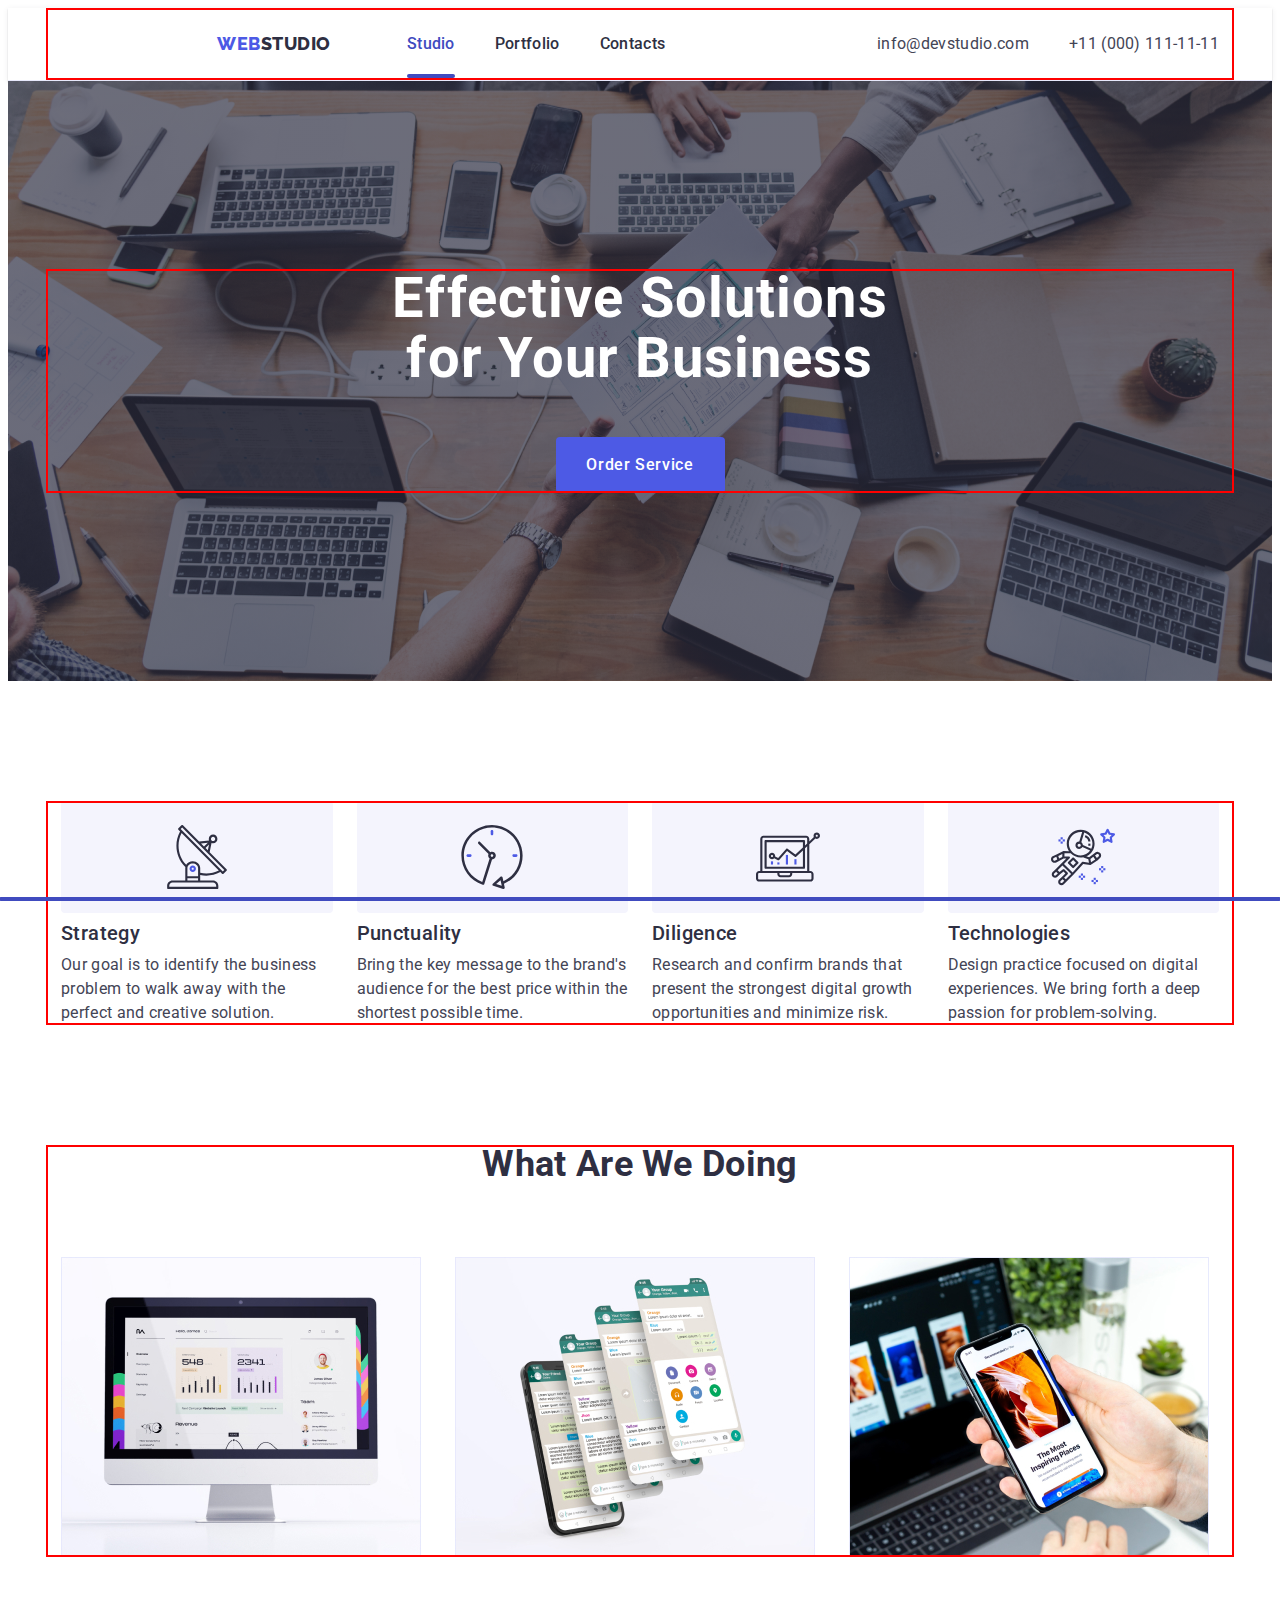
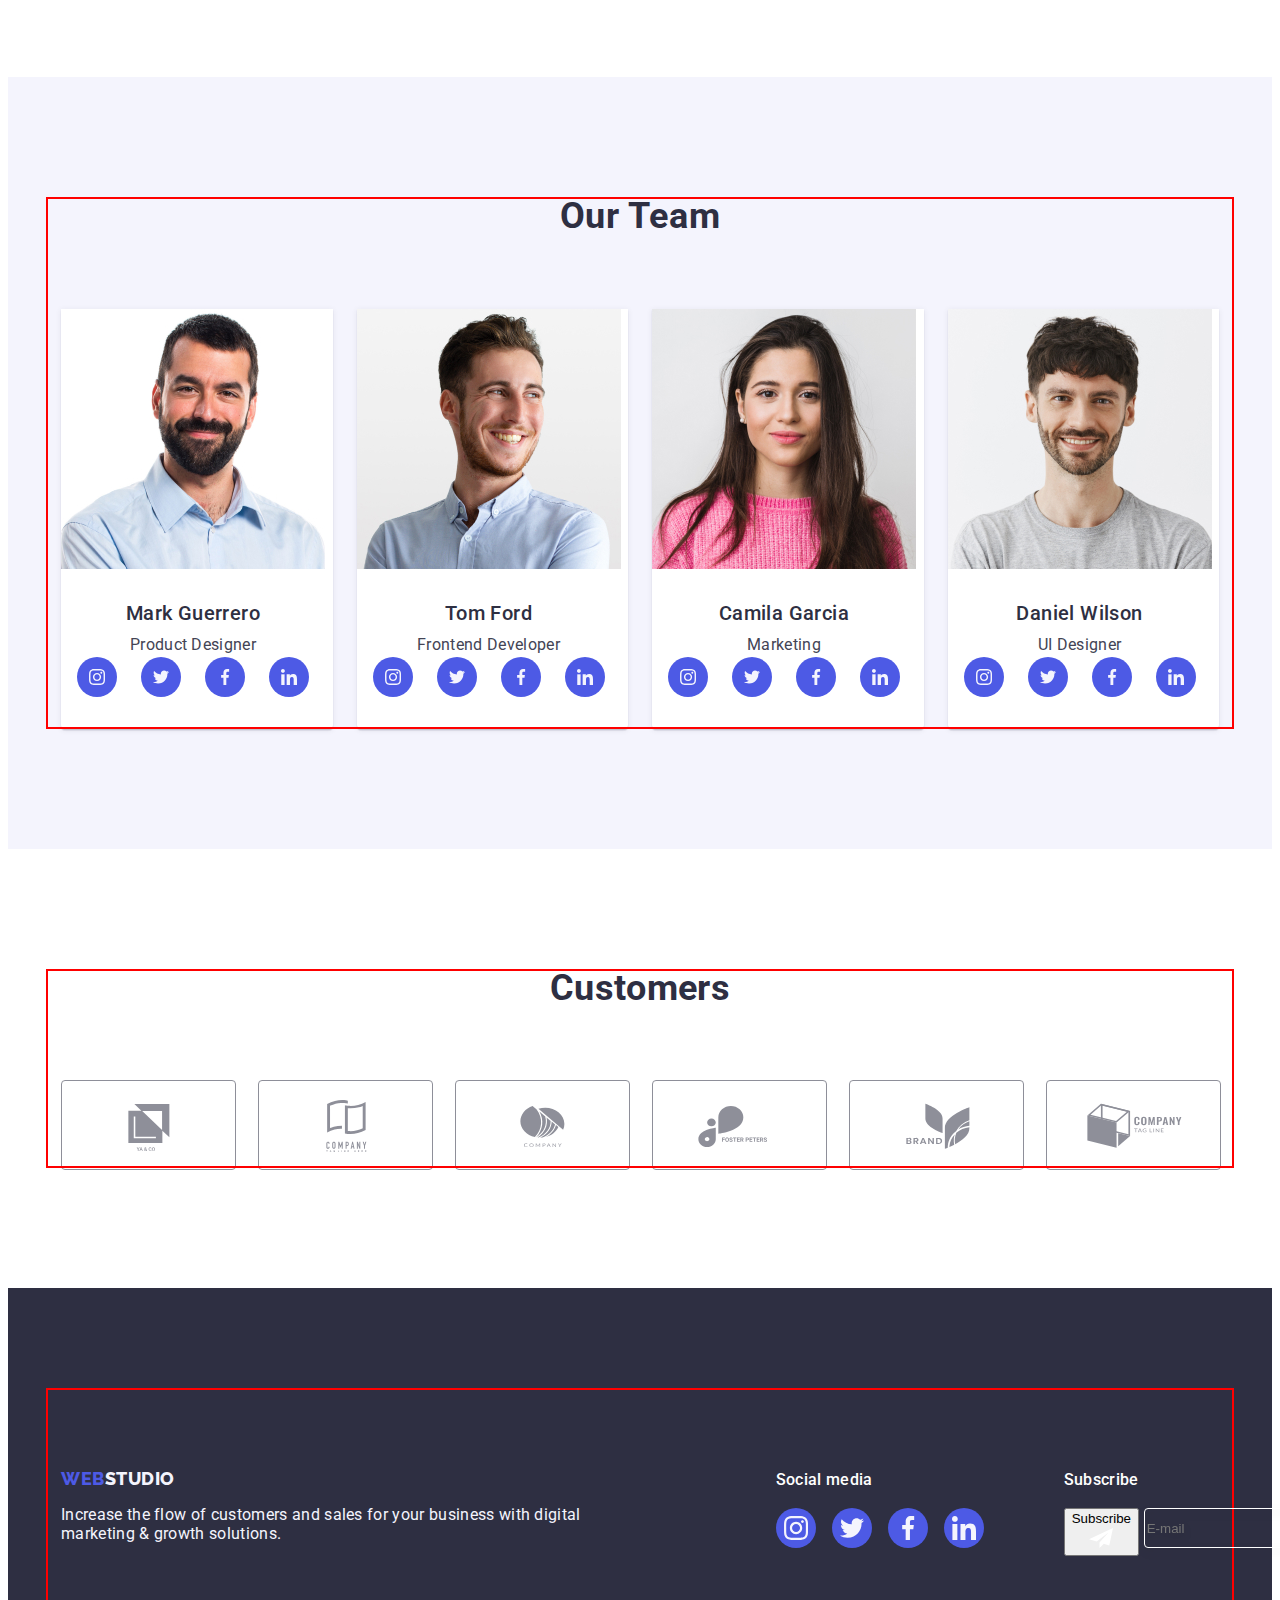
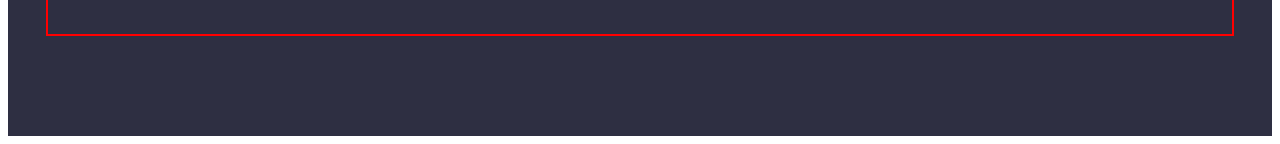
==== index.html @ 1674af6a "footer" ====
<!DOCTYPE html>
<html lang="en">
  <head>
    <meta charset="UTF-8" />
    <meta http-equiv="X-UA-Compatible" content="IE=edge" />
    <meta name="viewport" content="width=device-width, initial-scale=1.0" />
    <title>Web Studio</title>
    <!-- Fonts styles -->
    <link rel="preconnect" href="https://fonts.googleapis.com" />
    <link rel="preconnect" href="https://fonts.gstatic.com" crossorigin />
    <link
      href="https://fonts.googleapis.com/css2?family=Raleway:wght@700&family=Roboto:wght@100;400;500&display=swap"
      rel="stylesheet"
    />
    <!-- Normalize -->
    <link
      rel="stylesheet"
      href="https://cdnjs.cloudflare.com/ajax/libs/modern-normalize/1.1.0/modern-normalize.min.css"
      integrity="sha512-wpPYUAdjBVSE4KJnH1VR1HeZfpl1ub8YT/NKx4PuQ5NmX2tKuGu6U/JRp5y+Y8XG2tV+wKQpNHVUX03MfMFn9Q=="
      crossorigin="anonymous"
      referrerpolicy="no-referrer"
    />
    <!-- Custom styles -->
    <link rel="stylesheet" href="./css/styles.css" />
  </head>
  <body>
    <!-- header-section -->
    <header class="header-top">
      <div class="header-container container">
        <nav class="header-nav">
          <a class="logo-link link" href="./index.html"
            >Web<span class="web-logo">Studio</span></a
          >
          <ul class="header-nav-list list">
            <li class="header-nav-item">
              <a class="header-link link active" href="./index.html">Studio</a>
            </li>
            <li class="header-nav-item">
              <a class="header-link link" href="./portfolio.html">Portfolio</a>
            </li>
            <li class="header-nav-item">
              <a class="header-link link" href="">Contacts</a>
            </li>
          </ul>
        </nav>
        <address class="header-address">
          <ul class="header-address-list list">
            <li class="header-link">
              <a
                class="header-link link address"
                href="mailto:info@devstudio.com"
                >info@devstudio.com</a
              >
            </li>
            <li class="header-link">
              <a class="header-link link address" href="tel:+110001111111"
                >+11 (000) 111-11-11</a
              >
            </li>
          </ul>
        </address>
      </div>
    </header>
    <main>
      <!-- hero -->
      <section class="hero-section">
        <div class="hero-container">
          <h1 class="hero-title">Effective Solutions for Your Business</h1>
          <button class="hero-btn" type="button" data-modal-open>
            Order Service
          </button>
        </div>
      </section>
      <!-- about-section -->
      <section class="about-section">
        <div class="container">
          <h2 class="about-title" hidden>Our advantages</h2>
          <ul class="about-list list">
            <li class="about-list-item">
              <div class="abaut-wrapper">
                <svg class="abot-icons" width="64" height="64">
                  <use href="./images/icons.svg#antenna"></use>
                </svg>
              </div>
              <h3 class="about-heading">Strategy</h3>
              <p class="about-desc">
                Our goal is to identify the business problem to walk away with
                the perfect and creative solution.
              </p>
            </li>
            <li class="about-list-item">
              <div class="abaut-wrapper">
                <svg class="abot-icons" width="64" height="64">
                  <use href="./images/icons.svg#clock"></use>
                </svg>
              </div>
              <h3 class="about-heading">Punctuality</h3>
              <p class="about-desc">
                Bring the key message to the brand's audience for the best price
                within the shortest possible time.
              </p>
            </li>
            <li class="about-list-item">
              <div class="abaut-wrapper">
                <svg class="abot-icons" width="64" height="64">
                  <use href="./images/icons.svg#diagram"></use>
                </svg>
              </div>
              <h3 class="about-heading">Diligence</h3>
              <p class="about-desc">
                Research and confirm brands that present the strongest digital
                growth opportunities and minimize risk.
              </p>
            </li>
            <li class="about-list-item">
              <div class="abaut-wrapper">
                <svg class="abot-icons" width="64" height="64">
                  <use href="./images/icons.svg#astronaut"></use>
                </svg>
              </div>
              <h3 class="about-heading">Technologies</h3>
              <p class="about-desc">
                Design practice focused on digital experiences. We bring forth a
                deep passion for problem-solving.
              </p>
            </li>
          </ul>
        </div>
      </section>
      <!-- portfolio -->
      <section class="portfolio-section">
        <div class="container">
          <h2 class="portfolio-title">What are we doing</h2>
          <ul class="portfolio-list list">
            <li class="portfolio-list-item">
              <img
                class="portfolio-img"
                src="./images/work/img-1.jpg"
                alt="desktop"
                width="360"
                height="300"
              />
            </li>
            <li class="portfolio-list-item">
              <img
                class="portfolio-img"
                src="./images/work/img-2.jpg"
                alt="application"
                width="360"
                height="300"
              />
            </li>
            <li class="portfolio-list-item">
              <img
                class="portfolio-img"
                src="./images/work/img-3.jpg"
                alt="smartphone"
                width="360"
                height="300"
              />
            </li>
          </ul>
        </div>
      </section>
      <!-- team-section -->
      <section class="team">
        <div class="container">
          <h2 class="team-title">Our Team</h2>
          <ul class="team-list list">
            <li class="team-list-item">
              <img
                class="team-img"
                src="./images/team/Mark.jpg"
                alt="Product-Designer"
                width="264"
                height="260"
              />
              <div class="team-content">
                <h3 class="team-name">Mark Guerrero</h3>
                <p class="team-desc">Product Designer</p>
                <ul class="socials">
                  <li class="socials-item list">
                    <a
                      class="socials-link link"
                      href="https://www.instagram.com/"
                    >
                      <svg class="socials-icons" width="16" height="16">
                        <use href="./images/icons.svg#instagram"></use>
                      </svg>
                    </a>
                  </li>
                  <li class="socials-item list">
                    <a
                      class="socials-link link"
                      href="https://www.instagram.com/"
                    >
                      <svg class="socials-icons" width="16" height="16">
                        <use href="./images/icons.svg#twitter"></use>
                      </svg>
                    </a>
                  </li>
                  <li class="socials-item list">
                    <a class="socials-link link" href="">
                      <svg class="socials-icons" width="16" height="16">
                        <use href="./images/icons.svg#facebook"></use>
                      </svg>
                    </a>
                  </li>
                  <li class="socials-item list">
                    <a class="socials-link link" href="">
                      <svg class="socials-icons" width="16" height="16">
                        <use href="./images/icons.svg#linkedin"></use>
                      </svg>
                    </a>
                  </li>
                </ul>
              </div>
            </li>
            <li class="team-list-item">
              <img
                class="team-img"
                src="./images/team/Tom.jpg"
                alt="Frontend Developer"
                width="264"
                height="260"
              />
              <div class="team-content">
                <h3 class="team-name">Tom Ford</h3>
                <p class="team-desc">Frontend Developer</p>
                <ul class="socials">
                  <li class="socials-item list">
                    <a class="socials-link link" href="">
                      <svg class="socials-icons" width="16" height="16">
                        <use href="./images/icons.svg#instagram"></use>
                      </svg>
                    </a>
                  </li>
                  <li class="socials-item list">
                    <a class="socials-link link" href="">
                      <svg class="socials-icons" width="16" height="16">
                        <use href="./images/icons.svg#twitter"></use>
                      </svg>
                    </a>
                  </li>
                  <li class="socials-item list">
                    <a class="socials-link link" href="">
                      <svg class="socials-icons" width="16" height="16">
                        <use href="./images/icons.svg#facebook"></use>
                      </svg>
                    </a>
                  </li>
                  <li class="socials-item list">
                    <a class="socials-link link" href="">
                      <svg class="socials-icons" width="16" height="16">
                        <use href="./images/icons.svg#linkedin"></use>
                      </svg>
                    </a>
                  </li>
                </ul>
              </div>
            </li>
            <li class="team-list-item">
              <img
                class="team-img"
                src="./images/team/Camila.jpg"
                alt="Marketing"
                width="264"
                height="260"
              />
              <div class="team-content">
                <h3 class="team-name">Camila Garcia</h3>
                <p class="team-desc">Marketing</p>
                <ul class="socials">
                  <li class="socials-item list">
                    <a class="socials-link link" href="">
                      <svg class="socials-icons" width="16" height="16">
                        <use href="./images/icons.svg#instagram"></use>
                      </svg>
                    </a>
                  </li>
                  <li class="socials-item list">
                    <a class="socials-link link" href="">
                      <svg class="socials-icons" width="16" height="16">
                        <use href="./images/icons.svg#twitter"></use>
                      </svg>
                    </a>
                  </li>
                  <li class="socials-item list">
                    <a class="socials-link link" href="">
                      <svg class="socials-icons" width="16" height="16">
                        <use href="./images/icons.svg#facebook"></use>
                      </svg>
                    </a>
                  </li>
                  <li class="socials-item list">
                    <a class="socials-link link" href="">
                      <svg class="socials-icons" width="16" height="16">
                        <use href="./images/icons.svg#linkedin"></use>
                      </svg>
                    </a>
                  </li>
                </ul>
              </div>
            </li>
            <li class="team-list-item">
              <img
                class="team-img"
                src="./images/team/Daniel.jpg"
                alt="UI Designer"
                width="264"
                height="260"
              />
              <div class="team-content">
                <h3 class="team-name">Daniel Wilson</h3>
                <p class="team-desc">UI Designer</p>
                <ul class="socials">
                  <li class="socials-item list">
                    <a class="socials-link link" href="">
                      <svg class="socials-icons" width="16" height="16">
                        <use href="./images/icons.svg#instagram"></use>
                      </svg>
                    </a>
                  </li>
                  <li class="socials-item list">
                    <a class="socials-link link" href="">
                      <svg class="socials-icons" width="16" height="16">
                        <use href="./images/icons.svg#twitter"></use>
                      </svg>
                    </a>
                  </li>
                  <li class="socials-item list">
                    <a class="socials-link link" href="">
                      <svg class="socials-icons" width="16" height="16">
                        <use href="./images/icons.svg#facebook"></use>
                      </svg>
                    </a>
                  </li>
                  <li class="socials-item list">
                    <a class="socials-link link" href="">
                      <svg class="socials-icons" width="16" height="16">
                        <use href="./images/icons.svg#linkedin"></use>
                      </svg>
                    </a>
                  </li>
                </ul>
              </div>
            </li>
          </ul>
        </div>
      </section>
      <section class="customers-section">
        <div class="container">
          <h2 class="customers-title">Customers</h2>
          <ul class="costumers-list list">
            <li class="costumers-list-item">
              <a class="costumers-link link" href="">
                <svg class="costumers-icons" width="104" height="56">
                  <use href="./images/icons.svg#Logo"></use>
                </svg>
              </a>
            </li>
            <li class="costumers-list-item">
              <a class="costumers-link link" href="">
                <svg class="costumers-icons" width="104" height="56">
                  <use href="./images/icons.svg#Logo-1"></use>
                </svg>
              </a>
            </li>

            <li class="costumers-list-item">
              <a class="costumers-link link" href="">
                <svg class="costumers-icons" width="104" height="56">
                  <use href="./images/icons.svg#Logo-2"></use>
                </svg>
              </a>
            </li>

            <li class="costumers-list-item">
              <a class="costumers-link link" href="">
                <svg class="costumers-icons" width="104" height="56">
                  <use href="./images/icons.svg#Logo-3"></use>
                </svg>
              </a>
            </li>

            <li class="costumers-list-item">
              <a class="costumers-link link" href="">
                <svg class="costumers-icons" width="104" height="56">
                  <use href="./images/icons.svg#Logo-4"></use>
                </svg>
              </a>
            </li>

            <li class="costumers-list-item">
              <a class="costumers-link link" href="">
                <svg class="costumers-icons" width="104" height="56">
                  <use href="./images/icons.svg#Logo-5"></use>
                </svg>
              </a>
            </li>
          </ul>
        </div>
      </section>
    </main>
    <!-- footer -->
    <footer class="footer">
      <div class="footer-container">
        <div class="footer-content">
          <a class="flogo-link link" href="./index.html"
            >Web<span class="footer-logo">Studio</span></a
          >
          <p class="footer-desc">
            Increase the flow of customers and sales for your business with
            digital marketing & growth solutions.
          </p>
        </div>
        <div class="footer-socials">
          <p class="footer-soc-title">Social media</p>
          <ul class="footer-soc-list list">
            <li class="soc-list-item">
              <a class="footer-soc-link link" href="">
                <svg class="footer-soc-icons" width="24" height="24">
                  <use href="./images/icons.svg#instagram"></use>
                </svg>
              </a>
            </li>
            <li class="soc-list-item">
              <a class="footer-soc-link link" href="">
                <svg class="footer-soc-icons" width="24" height="24">
                  <use href="./images/icons.svg#twitter"></use>
                </svg>
              </a>
            </li>
            <li class="soc-list-item">
              <a class="footer-soc-link link" href="">
                <svg class="footer-soc-icons" width="24" height="24">
                  <use href="./images/icons.svg#facebook"></use>
                </svg>
              </a>
            </li>
            <li class="soc-list-item">
              <a class="footer-soc-link link" href="">
                <svg class="footer-soc-icons" width="24" height="24">
                  <use href="./images/icons.svg#linkedin"></use>
                </svg>
              </a>
            </li>
          </ul>
        </div>
        <div class="subscribe-form">
          <p class="form-title">Subscribe</p>
          <label>
            <input class="form-footer-text" 
            name="form for e-mail"
            placeholder="E-mail"
             type="E-mail">
          </label>
          <button type="submit" class="form-button">
            <p class="button-form-title">Subscribe</p>
            <svg class="icon-form-footer" width="24" height="24">
              <use href="./images/icons.svg#Frame-3"></use>
            </svg>
          </button>
        </div>
      </div>
    </footer>
    <!-- Modal window -->
    <div class="backdrop is-hidden" data-modal>
      <div class="modal">
        <button class="modal-close-btn" data-modal-close type="button">
          <svg class="modal-icon" width="8" height="8">
            <use href="./images/icons.svg#close-icon"></use>
          </svg>
        </button>
        <form class="modal-form form" name="modal_form">
          <strong class="modal-title">Leave your contacts and we will call you back</strong>
          <ul class="form-list list">
            <li class="form list element">
              <label class="lab-name" autofocus>Name
                <input class="lab-inp-name lab-inp" type="name"name="name">
                <svg class="svg-person" width="18" height="18">
                  <use href="./images/icons.svg#name"></use>
                </svg>
              </label>
            </li>
            <li class="form-list element">
              <label class="lab-tel" autofocus>Phone
                <input class="lab-inp-tel lab-inp" type="name"name="name">
                <svg class="svg-phone" width="18" height="24">
                  <use href="./images/icons.svg#phone"></use>
                </svg>
              </label>
            </li>
            <li class="form-list element">
              <label class="lab-email" autofocus>Email
                <input class="lab-inp-email lab-inp" type="name"name="name">
                <svg class="svg-email" width="18" height="24">
                  <use href="./images/icons.svg#email"></use>
                </svg>
              </label>
            </li>
            <textarea
            class="form-comment"
            name="modal_comment"
            id="modal_comment"
            rows="6"
            placeholder="Text input"
          ></textarea>
            </li>
          </ul>
          <!--  -->
          <label>
            <input class="lab-inp-privacy" type="checkbox">
            <span class="span">
              >I accept the terms and conditions of the
              <a class="form-agreement-link" href="">Privacy Policy</a></span
            >
            </span>
            <button class="modal-knock-sub" type="submit">Send</button>
          </label>
        </form>
      </div>
    </div>
    <script src="./js/modal.js"></script>
    <script src="./js/form.js"></script>
  </body>
</html>
---- css/styles.css ----
:root {
  /* Fonts */
  --primary-font: Roboto, sans-serif;
  --second-font: Raleway, sans-serif;
  /* Color */
  --main-tx-cl: #434455;
  --background-cl: #ffffff;
  --web-logo-light: #f4f4fd;
  --link-cl: #2e2f42;
  --address-cl: #434455;
  --activ-cl: #404bbf;
  --hero-cl: #ffffff;
  --logo-cl: #4d5ae5;
  --btn-cl: #e7e9fc;
  --costumers: #8e8f99;
}
/**
  |============================
  | Base styles
  |============================
*/
body {
  font-family: var(--primary-font);
  font-size: 16px;
  list-style: 1.5;
  letter-spacing: 0.02em;
  color: var(--main-tx-cl);
  background-color: var(--background-cl);
}
/* reset start */
h1,
h2,
h3,
h4,
h5,
h6,
p {
  margin: 0;
}

img {
  display: block;
}

.link {
  text-decoration: none;
}

.list {
  list-style: none;
  padding: 0;
  margin: 0;
}

button {
  cursor: pointer;
}

.container {
  width: 1158px;
  padding: 0 15px;
  margin: 0 auto;

  outline: 2px solid red;
  outline-offset: -2px;
}

/**
  |============================
  | Header
  |============================
*/
.logo-link {
  font-family: var(--second-font);
  font-style: normal;
  font-weight: 800;
  font-size: 18px;
  line-height: 1.17;
  display: flex;
  align-items: center;
  letter-spacing: 0.03em;
  text-transform: uppercase;
  color: var(--logo-cl);
  margin-left: 156px;
  margin-right: 76px;
}

.header-top {
  border-bottom: 1px solid #e7e9fc;
  box-shadow: 0px 2px 1px rgba(46, 47, 66, 0.08),
    0px 1px 1px rgba(46, 47, 66, 0.16), 0px 1px 6px rgba(46, 47, 66, 0.08);
}

.header-nav {
  display: flex;
  align-items: center;
}

.header-nav-list {
  display: flex;
  gap: 40px;
}

.web-logo {
  font-family: "Raleway";
  font-style: normal;
  font-weight: 800;
  font-size: 18px;
  line-height: 1.17;
  display: flex;
  align-items: center;
  letter-spacing: 0.03em;
  text-transform: uppercase;
  color: var(--link-cl);
}

.header-link {
  font-family: "Roboto";
  font-style: normal;
  font-weight: 500;
  font-size: 16px;
  line-height: 1.5;
  letter-spacing: 0.02em;
  color: var(--link-cl);
  padding: 24px 0;
  transition: color 250ms cubic-bezier(0.4, 0, 0.2, 1);
}

.header-link:hover,
.header-link:focus {
  color: var(--activ-cl);
}

.header-address {
  font-style: normal;
  line-height: 1.5;
  color: var(--address-cl);
  margin-left: auto;
}

.header-address-list {
  display: flex;
  gap: 40px;
}

.header-address > .header-link {
  color: var(--address-cl);
}

.header-mail:hover,
.header-mail:focus {
  color: var(--activ-cl);
}

.header-container {
  display: flex;
  align-items: center;
}

.socials-item:hover,
.socials-link:focus {
  color: var(--activ-cl);
}

.header-link.active {
  position: relative;
  transition: color 250ms cubic-bezier(0.4, 0, 0.2, 1);
  color: var(--activ-cl);
}

.header-link::after {
  content: "";
  position: absolute;
  left: 0;
  bottom: -1px;
  background-color: #404bbf;
  border-radius: 2px;
  transition: color 250ms cubic-bezier(0.4, 0, 0.2, 1);
  display: block;
  width: 100%;
  height: 4px;
}

/**
  |============================
  | Hero
  |============================
*/

.hero-container {
  width: 1158px;
  padding: 0 15px;
  margin: 0 auto;

  outline: 2px solid red;
  outline-offset: -2px;
}

.hero-section {
  background-image: linear-gradient(
      rgba(46, 47, 66, 0.7),
      rgba(46, 47, 66, 0.7)
    ),
    url(../images/hero/img-1.jpg);
  background-color: var(--link-cl);
  max-width: 1440px;
  background-repeat: no-repeat;
  background-position: center;
  background-size: cover;
  display: flex;
  margin: 0;
  padding: 188px 0;
  align-items: center;

  margin-left: auto;
  margin-right: auto;
}
.hero-title {
  font-size: 56px;
  line-height: 1.07;
  text-align: center;
  letter-spacing: 0.02em;
  color: var(--hero-cl);
  width: 496px;
  margin-bottom: 48px;
  margin-left: auto;
  margin-right: auto;
}

.hero-btn {
  background: #4d5ae5;
  font-family: var(--primary-font);
  font-weight: 500;
  font-size: 16px;
  line-height: 1.5;
  letter-spacing: 0.04em;
  color: var(--hero-cl);
  cursor: pointer;
  display: block;
  min-width: 169px;
  height: 56px;
  border: none;
  border-radius: 4px;
  margin-left: auto;
  margin-right: auto;
  transition: background-color 250ms cubic-bezier(0.4, 0, 0.2, 1);
}

.address {
  color: var(--address-cl);
  font-weight: 400;
}

.hero-btn:hover,
.hero-btn:focus {
  color: var(--hero-cl);
  background-color: var(--activ-cl);
}

/**
  |============================
  | About
  |============================
*/

.about-section {
  padding: 120px 0;
}

.abaut-wrapper {
  display: flex;
  align-items: center;
  justify-content: center;
  height: 112px;
  background-color: #f4f4fd;
  border-radius: 4px;
  margin-bottom: 8px;
}

.about-list {
  display: flex;
  gap: 24px;
}

.about-list-item {
  width: calc((100% - 72px) / 4);
}

.about-heading {
  font-weight: 500;
  font-size: 20px;
  line-height: 1.2;
  letter-spacing: 0.02em;
  color: var(--link-cl);
  margin-bottom: 8px;
}
.about-desc {
  line-height: 1.5;
}

/**
  |============================
  | Portfolio
  |============================
*/

.portfolio-section {
  padding-bottom: 120px;
}

.portfolio-title {
  font-size: 36px;
  line-height: 1.11;
  text-align: center;
  text-transform: capitalize;
  color: var(--link-cl);
  margin-bottom: 72px;
}

.portfolio-list {
  display: flex;
  gap: 24px;
}

.portfolio-list-item {
  width: calc((100% - 48px) / 3);
}

/**
  |============================
  | Team
  |============================
*/

.team {
  background: #f4f4fd;
  padding: 120px 0;
}
.team-title {
  font-size: 36px;
  line-height: 1.11;
  text-align: center;
  letter-spacing: 0.02em;
  text-transform: capitalize;
  color: var(--link-cl);
  margin-bottom: 72px;
}

.team-list-item {
  background-color: #ffffff;
  width: calc((100% - 72px) / 4);
  border-radius: 0px 0px 4px 4px;
  box-shadow: 0px 1px 6px rgba(46, 47, 66, 0.08),
    0px 1px 1px rgba(46, 47, 66, 0.16), 0px 2px 1px rgba(46, 47, 66, 0.08);
}

.team-list {
  display: flex;
  gap: 24px;
}

.team-name {
  font-weight: 500;
  font-size: 20px;
  line-height: 1.2;
  letter-spacing: 0.02em;
  color: var(--link-cl);
  text-align: center;
  margin-bottom: 8px;
}
.team-desc {
  line-height: 1.5;
  text-align: center;
}

.team-content {
  width: 264px;
  padding-top: 32px;
  padding-bottom: 32px;
}

.socials {
  display: flex;
  justify-content: center;
  gap: 24px;
  margin: 0;
  padding: 0;
}

.socials-link {
  width: 100%;
  height: 100%;
  width: 40px;
  height: 40px;
  background-color: var(--logo-cl);
  border-radius: 50%;
  display: flex;
  align-items: center;
  justify-content: center;
  margin-left: auto;
  margin-right: auto;
  transition: background-color 250ms cubic-bezier(0.4, 0, 0.2, 1);
}

.socials-link:hover,
.socials-link:focus {
  background-color: #404bbf;
}

.socials-icons {
  fill: #f4f4fd;
}

/**
  |============================
  | Customers
  |============================
*/

.costumers-list {
  display: flex;
  gap: 24px;
}

.costumers-list-item {
  width: calc((100% - 120px) / 6);
  height: 88px;
}
.costumers-link {
  width: 100%;
  height: 100%;
  border: 1px solid #8e8f99;
  border-radius: 4px;
  display: flex;
  align-items: center;
  justify-content: center;
  color: var(--costumers);
  transition: border-color 250ms cubic-bezier(0.4, 0, 0.2, 1),
    color 250ms cubic-bezier(0.4, 0, 0.2, 1);
}

.costumers-link:hover,
.costumers-link:focus {
  border-color: #404bbf;
  color: var(--activ-cl);
}

.customers-section {
  padding-top: 120px;
  padding-bottom: 120px;
}

.customers-title {
  font-size: 36px;
  line-height: 1.1;
  color: var(--link-cl);
  margin-bottom: 72px;
  text-align: center;
}

.costumers-icons {
  fill: currentColor;
}

/**
  |============================
  | Footer
  |============================
*/
.footer {
  color: var(--web-logo-light);
  background-color: var(--link-cl);
  padding: 100px 0;
}

.footer-container {
  display: flex;
  align-items: baseline;
  width: 1158px;
  padding: 0 15px;
  margin: 0 auto;

  outline: 2px solid red;
  outline-offset: -2px;
}

.footer-content {
  margin-right: 120px;
}

.footer-logo {
  color: var(--web-logo-light);
}

.flogo-link {
  font-family: var(--second-font);
  font-style: normal;
  font-weight: 800;
  font-size: 18px;
  line-height: 1.17;
  display: inline-block;
  letter-spacing: 0.03em;
  text-transform: uppercase;
  color: var(--logo-cl);
  margin-bottom: 16px;
}

.footer-soc-title {
  font-weight: 500;
  font-size: 16px;
  line-height: 1.5;
  letter-spacing: 0.02em;
  color: var(--background-cl);
  margin-bottom: 16px;
}

.footer-soc-list {
  display: flex;
  gap: 16px;
}

.soc-list-item {
  width: 40px;
  height: 40px;
}

.footer-soc-link {
  width: 100%;
  height: 100%;
  background-color: var(--logo-cl);
  border-radius: 50%;
  display: flex;
  align-items: center;
  justify-content: center;
  transition: background-color 250ms cubic-bezier(0.4, 0, 0.2, 1);
}

.footer-soc-icons {
  fill: var(--web-logo-light);
}

.footer-soc-link:hover,
.footer-soc-link:focus {
  background-color: #31d0aa;
}

.subscribe-form {
  display: inline-block;
  margin: 80px;
  gap: 24px;
}
.form-title {
  font-family: 'Roboto';
font-style: normal;
font-weight: 500;
font-size: 16px;
line-height: 1.5;
letter-spacing: 0.02em;
color: var(--background-cl);
margin-bottom: 16px;
}
 .form-footer-text{
  box-sizing: border-box;
  position: absolute;
 border-radius: 4px ;
 border:1px solid #ffffff;
 filter: drop-shadow(0px 4px 4px rgba(0, 0, 0, 0.15 ));
 max-width: 264px;
 height: 40px;
 display: inline-flex;
 align-items: center;
 background-color: transparent;
 margin-left: 80px;
 color: var(--hero-cl);
}

.footer-text:focus {
  outline: 1px solid var(--logo-cl);
  transition-duration: 250ms;
  transition: cubic-bezier(0.4, 0, 0.2, 1);
}

.form-button {
}
.button-form-title {
}
.icon-form-footer {
}

/**
  |============================
  | Portfolio site
  |============================
*/

.filter-section {
  padding: 96px 0 120px;
  display: block;
}

.portfolio-item {
  display: block;
  transition: box-shadow 250ms cubic-bezier(0.4, 0, 0.2, 1);
}

.portfolio-item:hover,
.portfolio-item:focus {
  box-shadow: 0px 1px 6px rgba(46, 47, 66, 0.08),
    0px 1px 1px rgba(46, 47, 66, 0.16), 0px 2px 1px rgba(46, 47, 66, 0.08);
}

.button-list {
  display: flex;
  justify-content: center;
  gap: 24px;
  margin-bottom: 72px;
}

.filter-btn {
  font-family: var(--primary-font);
  font-weight: 500;
  font-size: 16px;
  line-height: 1.5;
  letter-spacing: 0.04em;
  color: var(--logo-cl);
  background-color: var(--web-logo-light);
  cursor: pointer;
  padding: 12px 24px;
  border: 1px solid var(--btn-cl);
  border-radius: 4px;
  transition: color 250ms cubic-bezier(0.4, 0, 0.2, 1),
    background-color 250ms cubic-bezier(0.4, 0, 0.2, 1),
    border-color 250ms cubic-bezier(0.4, 0, 0.2, 1),
    box-shadow 250ms cubic-bezier(0.4, 0, 0.2, 1);
}

.filter-btn:hover,
.filter-btn:focus {
  color: var(--background-cl);
  background-color: var(--activ-cl);
  border: 1px solid transparent;
  box-shadow: 0px 3px 1px rgba(0, 0, 0, 0.1), 0px 2px 1px rgba(0, 0, 0, 0.08),
    0px 2px 2px rgba(0, 0, 0, 0.12);
}

.text-title {
  font-weight: 500;
  font-size: 20px;
  line-height: 1.2;
  letter-spacing: 0.02em;
  color: var(--link-cl);
  margin-bottom: 8px;
}

.portfolio-text {
  line-height: 1.5;
  color: var(--main-tx-cl);
  transition: box-shadow 250ms cubic-bezier(0.4, 0, 0.2, 1);
}

.portfolio-item:hover .portfolio-text,
.portfolio-item:focus .portfolio-text {
  transform: translatey(0%);
}

.img {
  position: relative;
  overflow: hidden;
}

.portfolio-text {
  position: absolute;
  top: 0;
  font-size: 16px;
  line-height: 1.5;
  letter-spacing: 0.02em;
  color: var(--web-logo-light);
  padding: 40px 32px;
  background-color: #4d5ae5;
  height: 100%;
  width: 100%;
  transform: translateY(100%);
  transition: transform 250ms cubic-bezier(0.4, 0, 0.2, 1);
}

.list-portfolio {
  display: flex;
  flex-wrap: wrap;
  column-gap: 24px;
  row-gap: 48px;
}

.card-content {
  padding: 32px 16px;
  border: 1px solid #e7e9fc;
  border-top: none;
}

/**
  |============================
  | Modal window
  |============================
*/

.backdrop {
  display: block;
  position: fixed;
  top: 0;
  left: 0;

  width: 100%;
  height: 100%;

  background-color: rgba(46, 47, 66, 0.4);
  transition: opacity 250ms cubic-bezier(0.4, 0, 0.2, 1),
    visibility 250ms cubic-bezier(0.4, 0, 0.2, 1);
}

.modal {
  position: absolute;
  top: 50%;
  left: 50%;
  transform: translate(-50%, -50%) scale(1);
  width: 408px;
  min-height: 576px;
  background: #fcfcfc;
  box-shadow: 0px 1px 1px rgba(0, 0, 0, 0.14), 0px 1px 3px rgba(0, 0, 0, 0.12),
    0px 2px 1px rgba(0, 0, 0, 0.2);
  border-radius: 4px;
  transition: transform 250ms cubic-bezier(0.4, 0, 0.2, 1);
}

.is-hidden {
  opacity: 0;
  visibility: hidden;
  pointer-events: none;
}

.modal-close-btn {
  position: absolute;
  display: flex;
  align-items: center;
  justify-content: center;
  top: 24px;
  right: 24px;
  width: 24px;
  height: 24px;
  background-color: #e7e9fc;
  border: 1px solid rgba(0, 0, 0, 0.1);
  transition: background-color 250ms cubic-bezier(0.4, 0, 0.2, 1),
    border 250ms cubic-bezier(0.4, 0, 0.2, 1);
  padding: 0;
  border-radius: 50%;
}

.modal-close-btn:hover,
.modal-close-btn:focus {
  border: none;
  background-color: #404bbf;
}

.modal-icon {
  color: currentColor;
  transition: fill 250ms cubic-bezier(0.4, 0, 0.2, 1);
}

.modal:hover,
.modal:focus {
  fill: #ffffff;
}

.modal-title {
  display: flex;
  justify-content: center;
  padding: 0 0 16px;
}
.form-list {
  padding-bottom: 16px;
}

.lab-inp {
  width: 100%;
  padding-left: 38px;
  border: 1px solid rgba(46, 47, 66, 0.4);
  border-radius: 4px;
}

.lab-name,
.lab-tel,
.lab-email,
.lab-text,
.lab-inp-privacy {
  position: relative;
  font-size: 12px;
  line-height: 1.17;
  letter-spacing: 0, 04em;
  color: #8e8f99;
}

.lab-inp-name,
.lab-inp-tel,
.lab-inp-email {
  height: 40px;
}

.svg-person,
.svg-phone,
.svg-email {
  display: flex;
  position: absolute;
  left: 4.44%;
  right: 90.56%;
  top: 44.83%;
  bottom: 13.79%;
}

.svg-phone,
.svg-email{
  fill: var(--link-cl);
}

.lab-inp-text {
  height: 120px;
  padding: 0 16px;
}

.form-agreement-link {
  color: var(--logo-cl);
}

.modal-knock-sub {
  display: block;
  margin: 0 auto;
  width: 169px;
  height: 56px;
  background: var(--logo-cl);
  color: var(--background-cl);
}
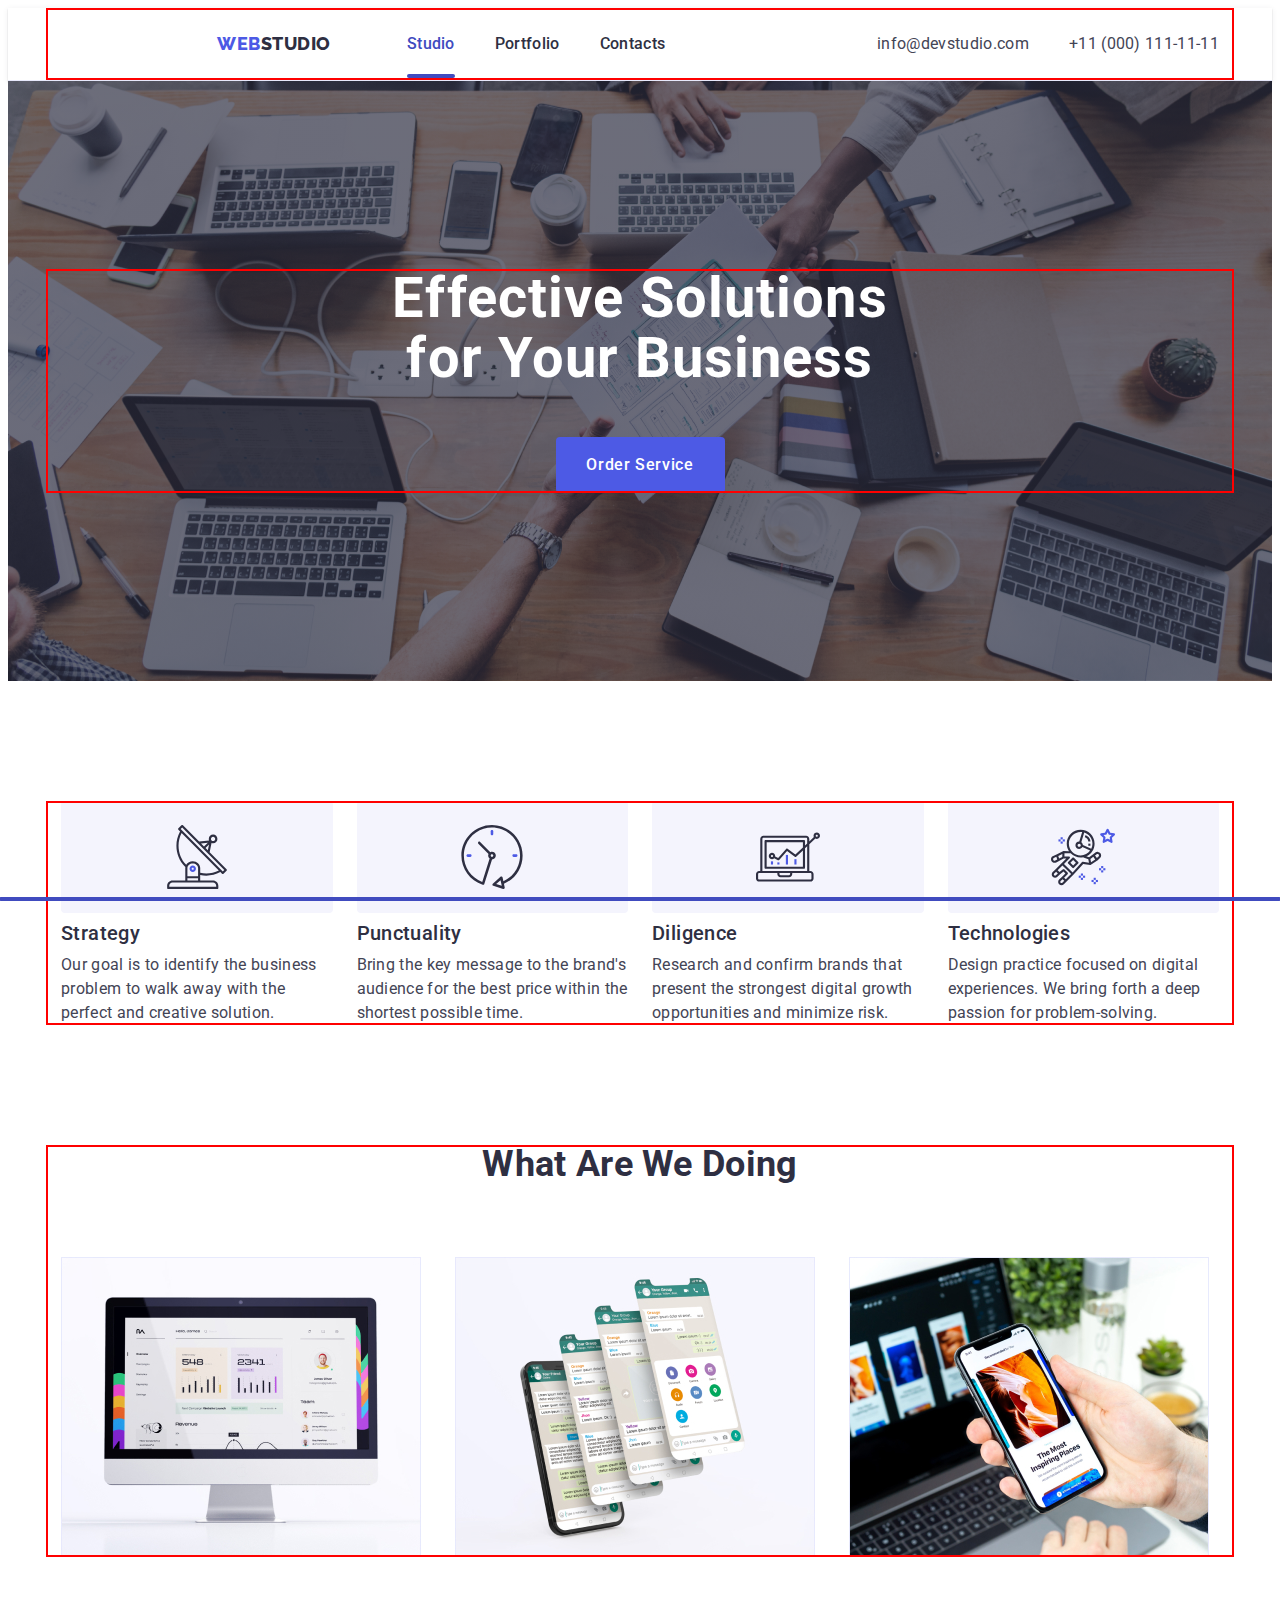
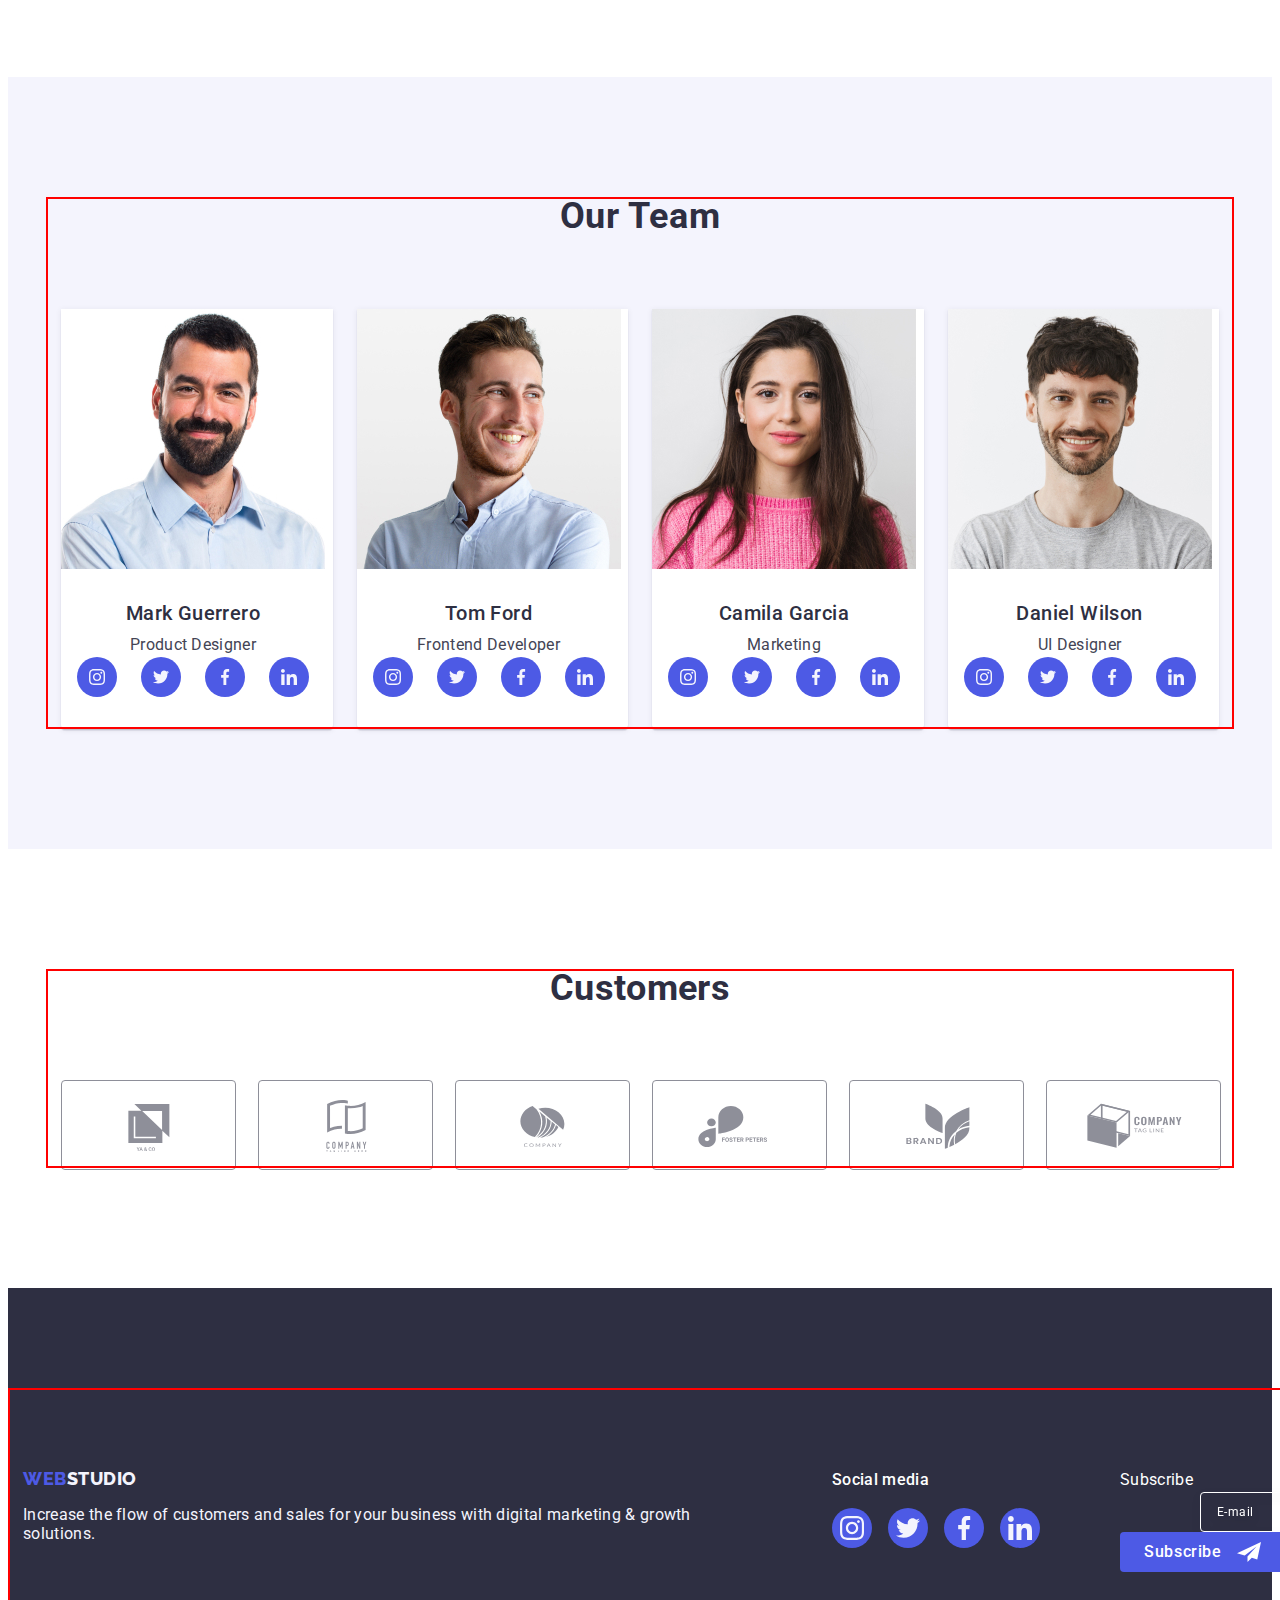
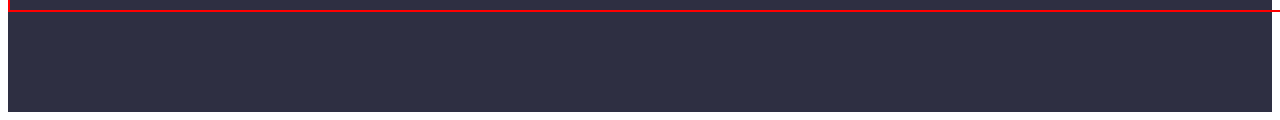
==== commit 4faa2c52: "mail" ====
--- a/index.html
+++ b/index.html
@@ -451,9 +451,11 @@
           <p class="form-title">Subscribe</p>
           <label>
             <input class="form-footer-text" 
-            name="form for e-mail"
+            type="text"
+            name="e-mail"
+            id="e-mail"
             placeholder="E-mail"
-             type="E-mail">
+             >
           </label>
           <button type="submit" class="form-button">
             <p class="button-form-title">Subscribe</p>
--- a/css/styles.css
+++ b/css/styles.css
@@ -476,7 +476,7 @@
 .footer-container {
   display: flex;
   align-items: baseline;
-  width: 1158px;
+  width: 1440px;
   padding: 0 15px;
   margin: 0 auto;
 
@@ -550,18 +550,15 @@
   gap: 24px;
 }
 .form-title {
-  font-family: 'Roboto';
-font-style: normal;
-font-weight: 500;
+  top: 0;
+  left: 0;
 font-size: 16px;
 line-height: 1.5;
 letter-spacing: 0.02em;
 color: var(--background-cl);
-margin-bottom: 16px;
 }
  .form-footer-text{
   box-sizing: border-box;
-  position: absolute;
  border-radius: 4px ;
  border:1px solid #ffffff;
  filter: drop-shadow(0px 4px 4px rgba(0, 0, 0, 0.15 ));
@@ -574,17 +571,67 @@
  color: var(--hero-cl);
 }
 
-.footer-text:focus {
+.form-footer-text:focus {
   outline: 1px solid var(--logo-cl);
   transition-duration: 250ms;
   transition: cubic-bezier(0.4, 0, 0.2, 1);
 }
 
+.form-footer-text::placeholder{
+  font-family: 'Roboto';
+font-style: normal;
+font-weight: 400;
+font-size: 12px;
+line-height: 1.5;
+letter-spacing: 0.04em;
+position: absolute;
+top: 12px;
+left: 16px;
+display: flex;
+align-items: center;
+
+color: #FFFFFF;
+}
+
+
 .form-button {
-}
+  display: flex;
+flex-direction: row;
+justify-content: center;
+align-items: center;
+padding: 8px 24px;
+gap: 16px;
+margin-left: auto;
+position: absolute;
+background:var(--logo-cl);
+border-radius: 4px;
+border: none;
+cursor: pointer;
+}
+
+.form-button:hover,
+.form-button:focus {
+  background: var(--activ-cl);
+  box-shadow: 0px 4px 4px rgba(0, 0, 0, 0.15 );
+  transition-duration: 250ms;
+  transition: cubic-bezier(0.4, 0, 0.2, 1);
+}
+
+
+
 .button-form-title {
-}
-.icon-form-footer {
+  width: 77px;
+height: 24px;
+font-family: 'Roboto';
+font-style: normal;
+font-weight: 500;
+font-size: 16px;
+line-height: 24px;
+display: flex;
+align-items: center;
+text-align: center;
+letter-spacing: 0.04em;
+color: #FFFFFF;
 }
 
 /**
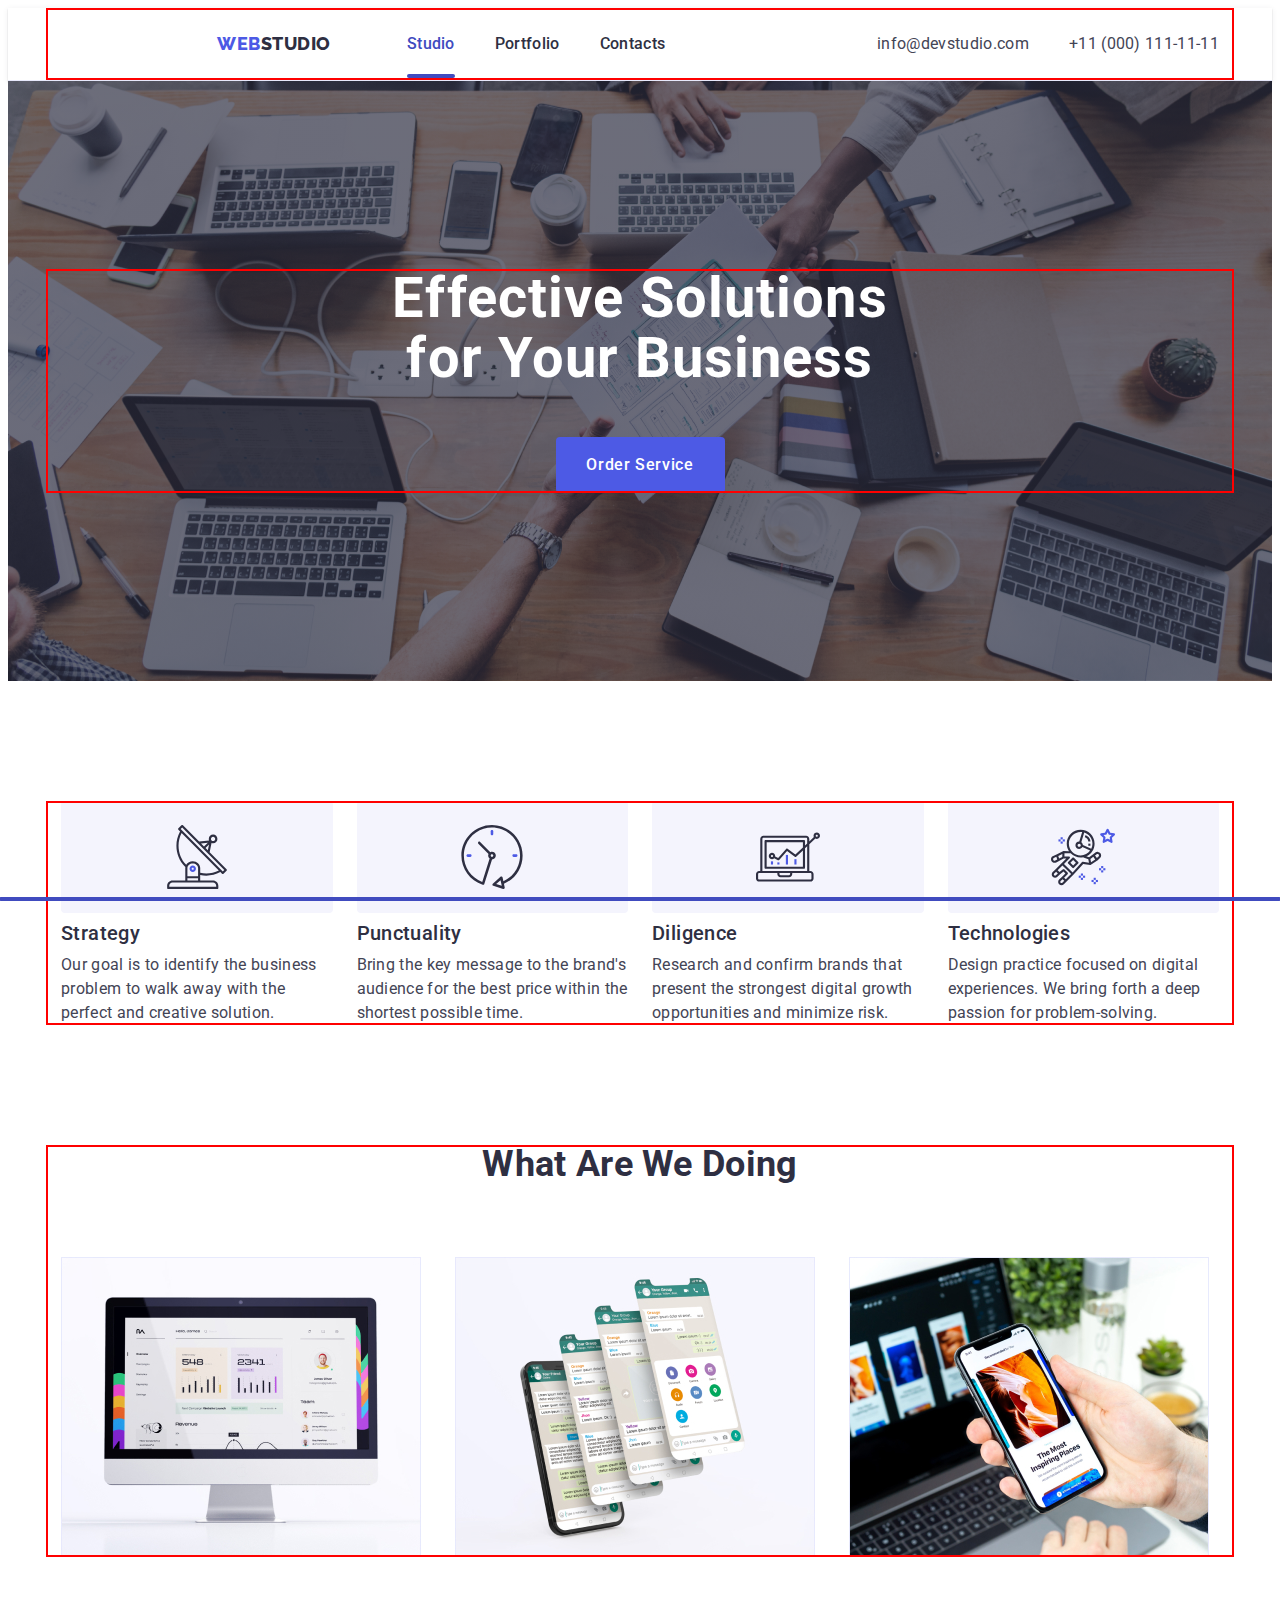
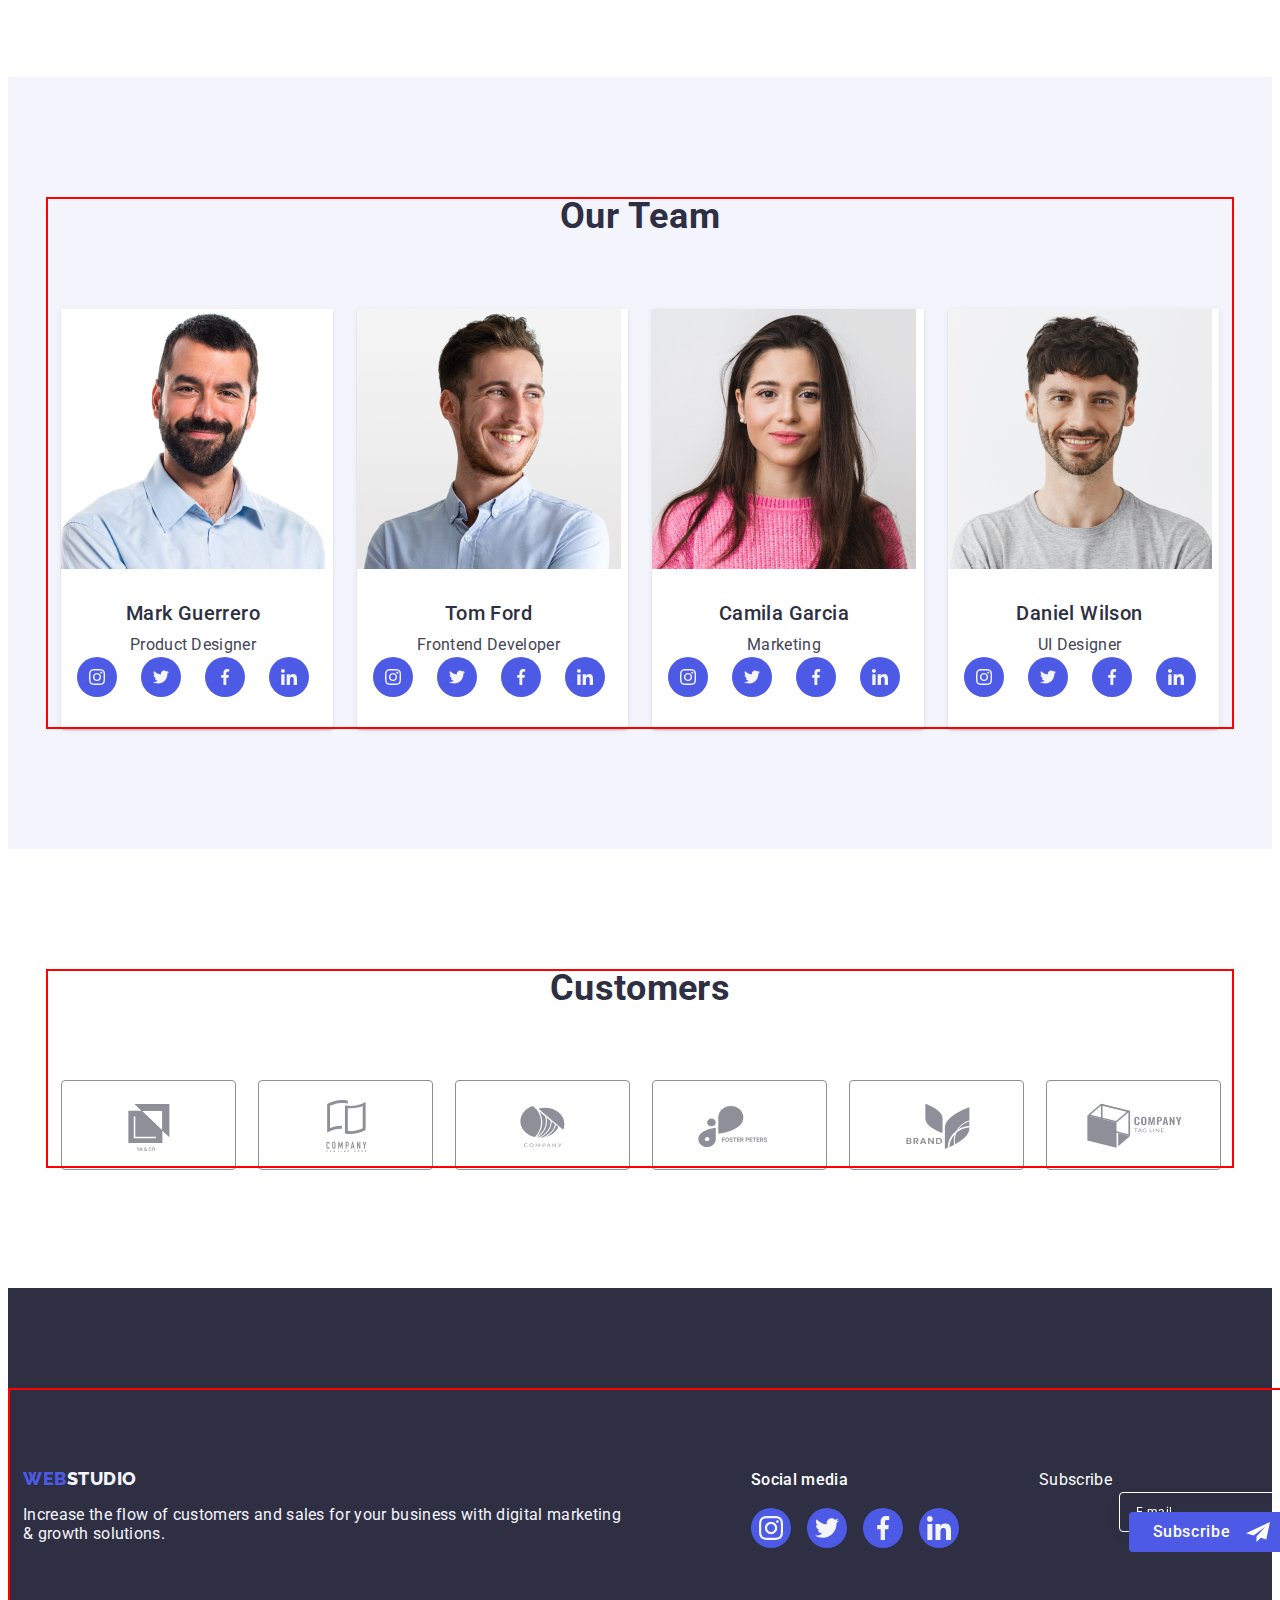
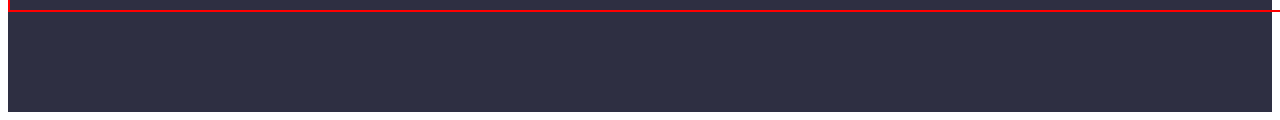
==== commit 813406a4: "mail" ====
--- a/index.html
+++ b/index.html
@@ -456,13 +456,15 @@
             id="e-mail"
             placeholder="E-mail"
              >
-          </label>
-          <button type="submit" class="form-button">
-            <p class="button-form-title">Subscribe</p>
-            <svg class="icon-form-footer" width="24" height="24">
-              <use href="./images/icons.svg#Frame-3"></use>
-            </svg>
-          </button>
+          <div class="footer-btn-sub">
+            </label>
+            <button type="submit" class="form-button">
+              <p class="button-form-title">Subscribe</p>
+              <svg class="icon-form-footer" width="24" height="24">
+                <use href="./images/icons.svg#Frame-3"></use>
+              </svg>
+            </button>
+          </div>
         </div>
       </div>
     </footer>
--- a/css/styles.css
+++ b/css/styles.css
@@ -562,7 +562,7 @@
  border-radius: 4px ;
  border:1px solid #ffffff;
  filter: drop-shadow(0px 4px 4px rgba(0, 0, 0, 0.15 ));
- max-width: 264px;
+ width: 264px;
  height: 40px;
  display: inline-flex;
  align-items: center;
@@ -593,6 +593,14 @@
 color: #FFFFFF;
 }
 
+.footer-btn-sub{
+  display: flex;
+  flex-direction: row;
+  justify-content: center;
+  align-items: center;
+  gap: 24px;
+
+}
 
 .form-button {
   display: flex;
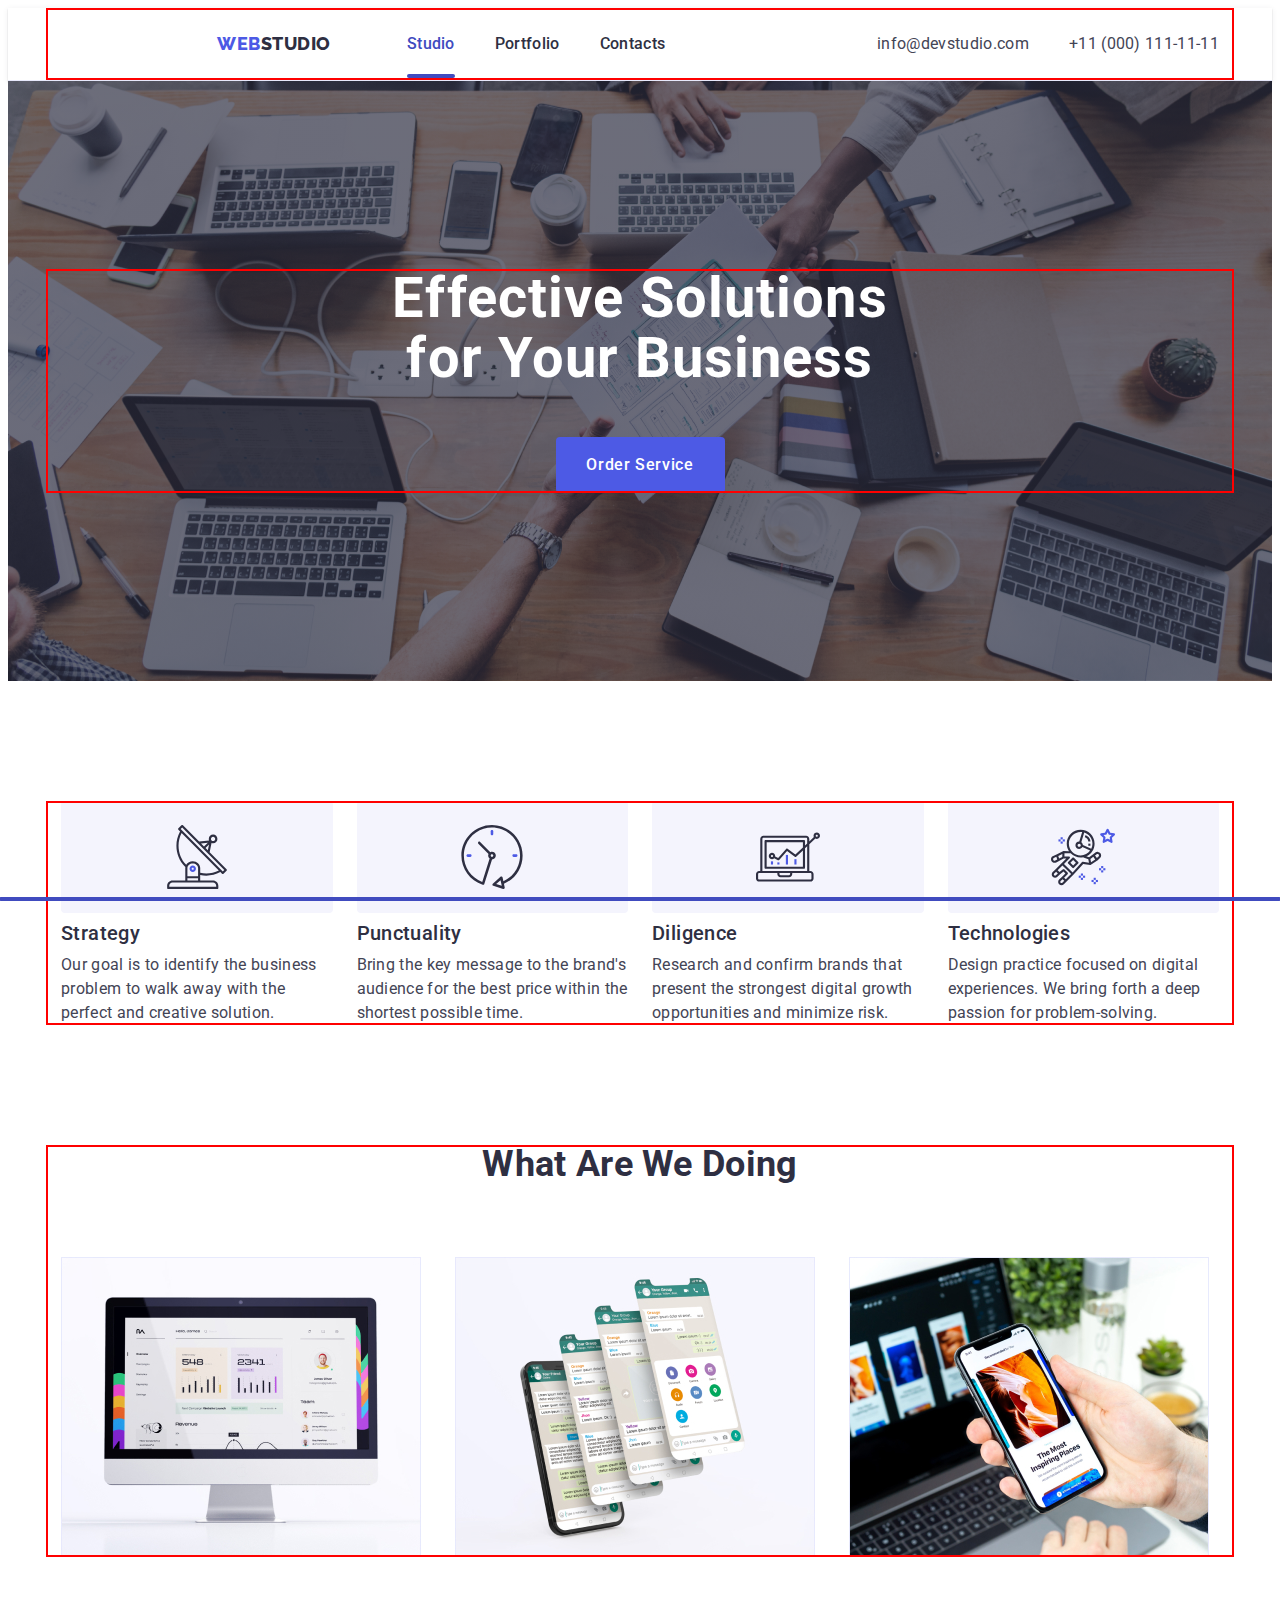
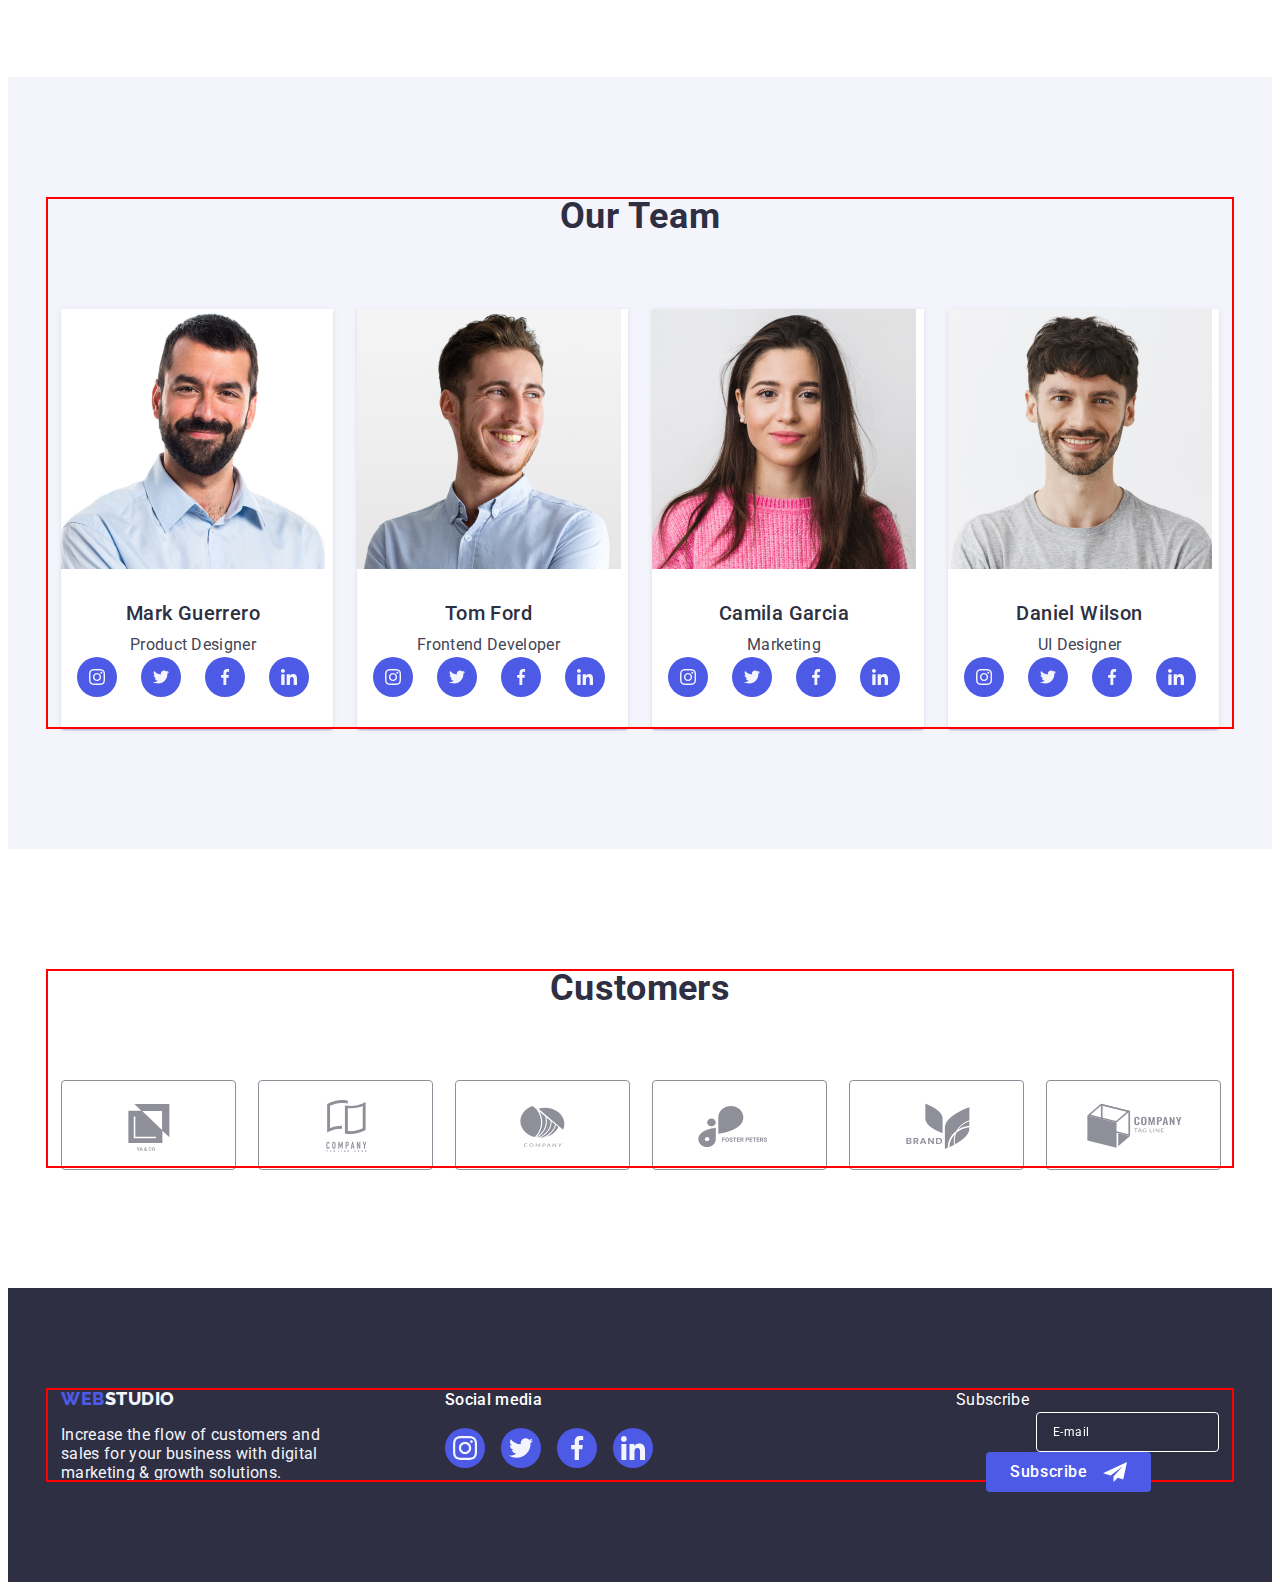
==== commit defd89d7: "email" ====
--- a/index.html
+++ b/index.html
@@ -404,7 +404,7 @@
     </main>
     <!-- footer -->
     <footer class="footer">
-      <div class="footer-container">
+      <div class="footer-container container">
         <div class="footer-content">
           <a class="flogo-link link" href="./index.html"
             >Web<span class="footer-logo">Studio</span></a
@@ -449,6 +449,7 @@
         </div>
         <div class="subscribe-form">
           <p class="form-title">Subscribe</p>
+          <form class="sub">
           <label>
             <input class="form-footer-text" 
             type="text"
@@ -456,8 +457,8 @@
             id="e-mail"
             placeholder="E-mail"
              >
-          <div class="footer-btn-sub">
             </label>
+          </form>
             <button type="submit" class="form-button">
               <p class="button-form-title">Subscribe</p>
               <svg class="icon-form-footer" width="24" height="24">
@@ -466,7 +467,6 @@
             </button>
           </div>
         </div>
-      </div>
     </footer>
     <!-- Modal window -->
     <div class="backdrop is-hidden" data-modal>
--- a/css/styles.css
+++ b/css/styles.css
@@ -476,7 +476,6 @@
 .footer-container {
   display: flex;
   align-items: baseline;
-  width: 1440px;
   padding: 0 15px;
   margin: 0 auto;
 
@@ -546,9 +545,14 @@
 
 .subscribe-form {
   display: inline-block;
-  margin: 80px;
   gap: 24px;
-}
+  margin-left: auto;
+}
+
+.sub{
+  display: flex;
+}
+
 .form-title {
   top: 0;
   left: 0;
@@ -562,7 +566,7 @@
  border-radius: 4px ;
  border:1px solid #ffffff;
  filter: drop-shadow(0px 4px 4px rgba(0, 0, 0, 0.15 ));
- width: 264px;
+ max-width: 264px;
  height: 40px;
  display: inline-flex;
  align-items: center;
@@ -609,7 +613,7 @@
 align-items: center;
 padding: 8px 24px;
 gap: 16px;
-margin-left: auto;
+margin-left:30px;
 position: absolute;
 background:var(--logo-cl);
 border-radius: 4px;
@@ -640,6 +644,11 @@
 text-align: center;
 letter-spacing: 0.04em;
 color: #FFFFFF;
+}
+
+
+.footer-desc{
+  max-width: 264px;
 }
 
 /**
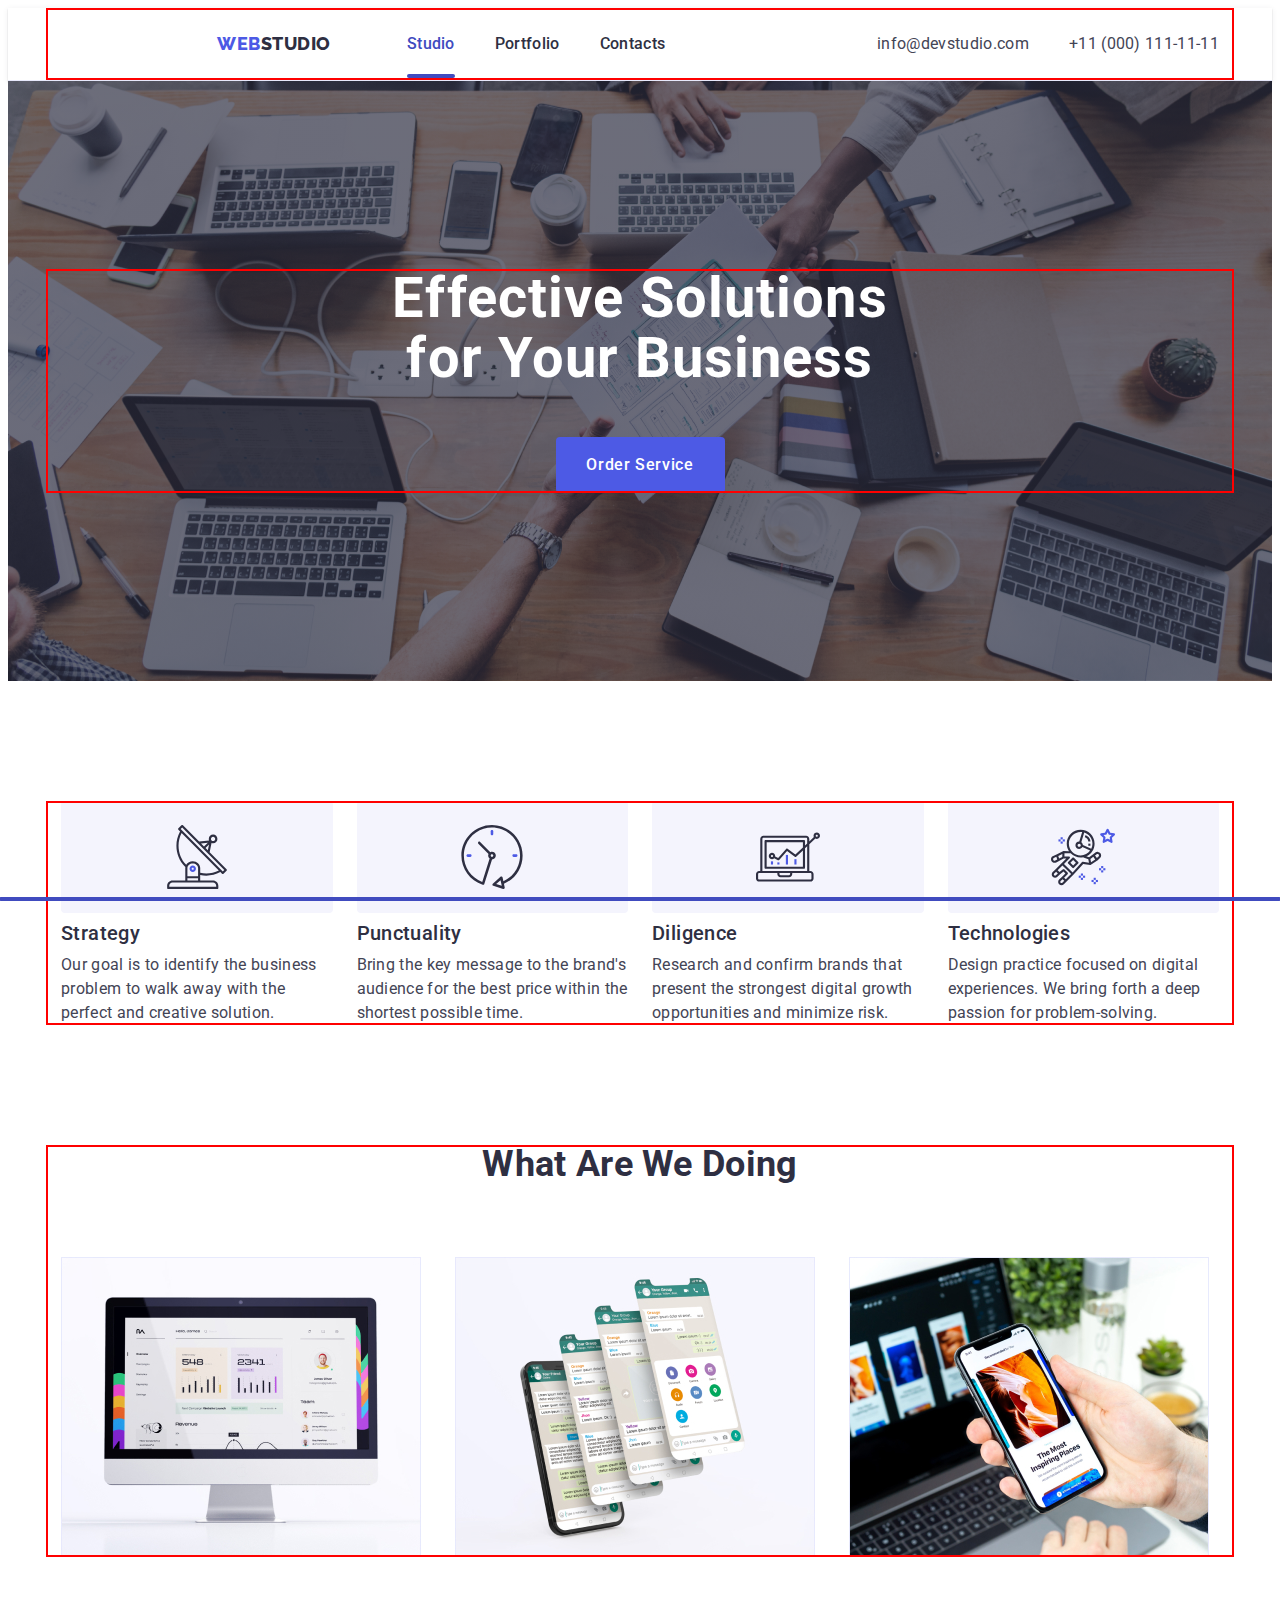
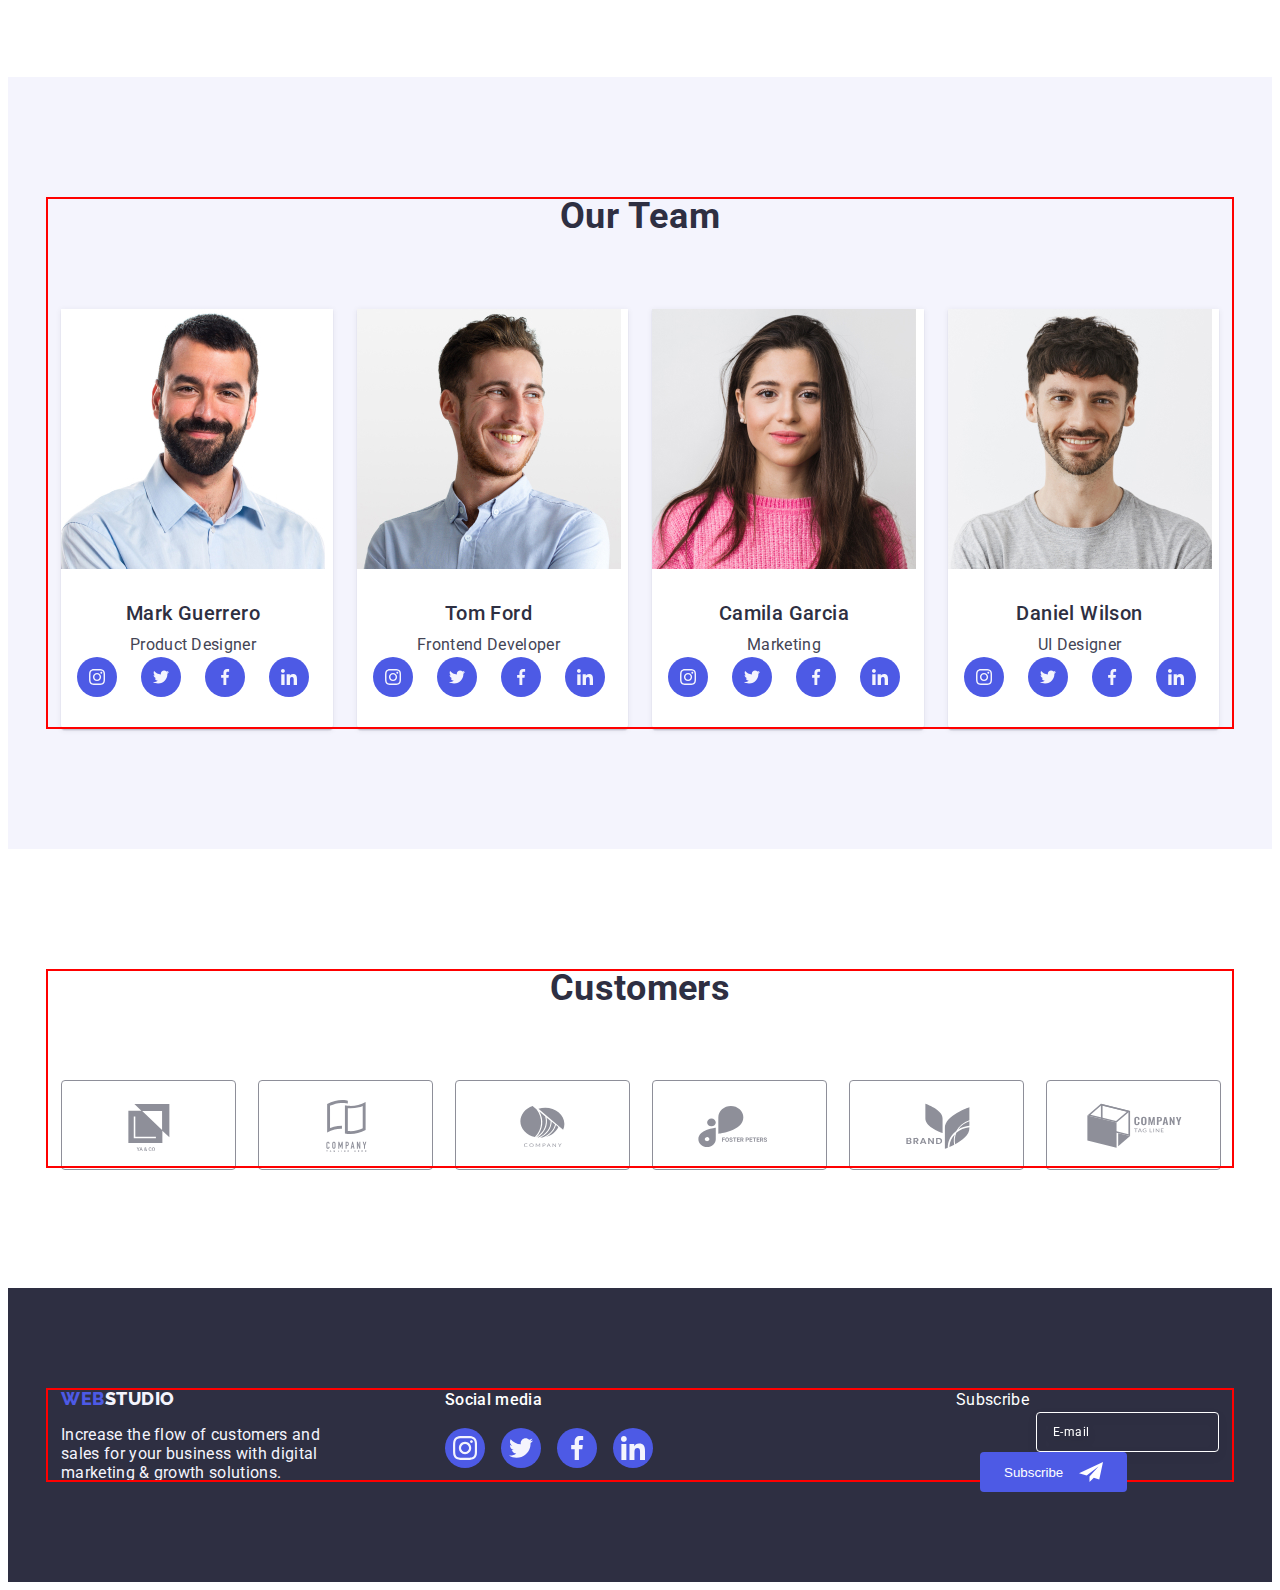
==== commit 139eaf8d: "up" ====
--- a/index.html
+++ b/index.html
@@ -458,13 +458,12 @@
             placeholder="E-mail"
              >
             </label>
-          </form>
-            <button type="submit" class="form-button">
-              <p class="button-form-title">Subscribe</p>
+            <button type="submit" class="form-button">Subscribe
               <svg class="icon-form-footer" width="24" height="24">
                 <use href="./images/icons.svg#Frame-3"></use>
               </svg>
             </button>
+          </form>
           </div>
         </div>
     </footer>
@@ -478,6 +477,12 @@
         </button>
         <form class="modal-form form" name="modal_form">
           <strong class="modal-title">Leave your contacts and we will call you back</strong>
+          <div class="form-wrapper">
+            <input class="form-field" type="text" name="modal_name" id="modal_name" />
+            <svg class="form-icon" width="26" height="26">
+              <use href="./images/icons.svg#circle-user"></use>
+            </svg>
+          </div>
           <ul class="form-list list">
             <li class="form list element">
               <label class="lab-name" autofocus>Name
--- a/css/styles.css
+++ b/css/styles.css
@@ -549,9 +549,6 @@
   margin-left: auto;
 }
 
-.sub{
-  display: flex;
-}
 
 .form-title {
   top: 0;
@@ -597,7 +594,7 @@
 color: #FFFFFF;
 }
 
-.footer-btn-sub{
+.footer-btn{
   display: flex;
   flex-direction: row;
   justify-content: center;
@@ -613,9 +610,10 @@
 align-items: center;
 padding: 8px 24px;
 gap: 16px;
-margin-left:30px;
+margin-left: 24px;
 position: absolute;
 background:var(--logo-cl);
+color: var(--hero-cl);
 border-radius: 4px;
 border: none;
 cursor: pointer;
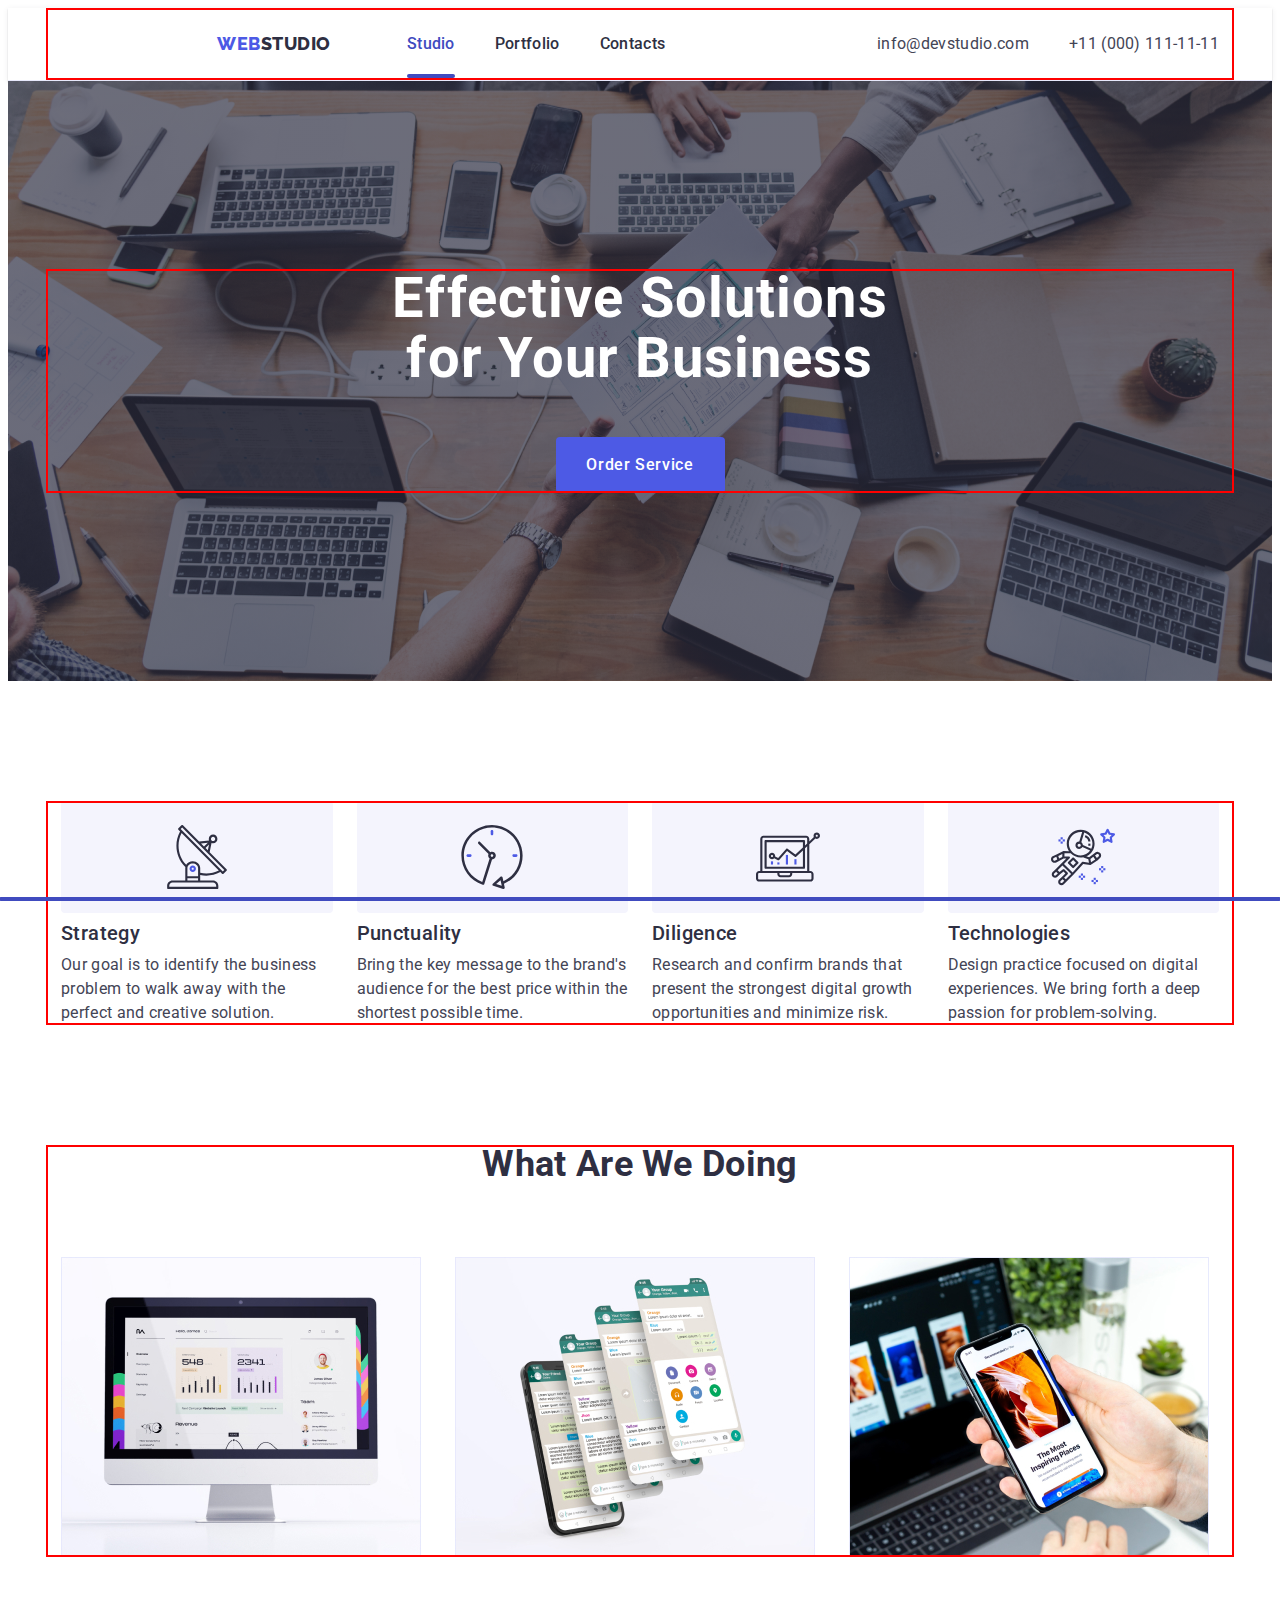
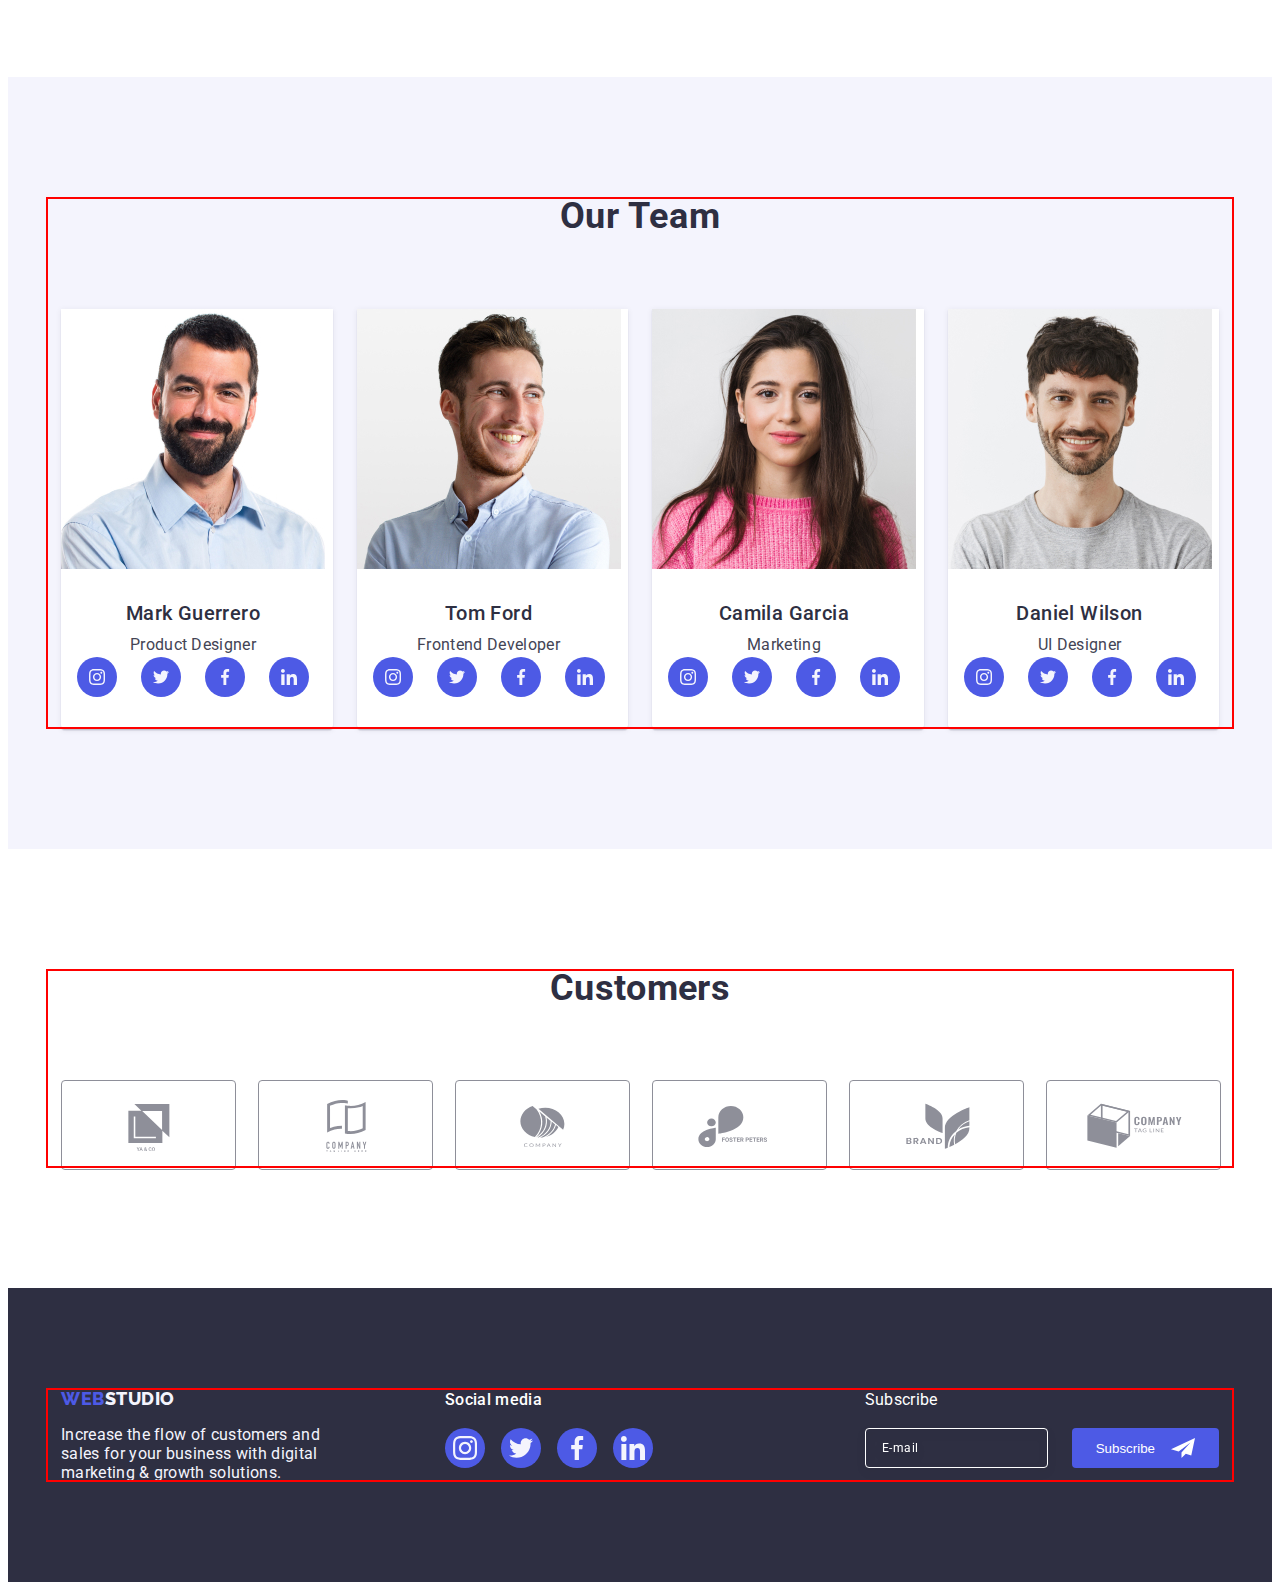
==== commit ed4ee977: "modal" ====
--- a/index.html
+++ b/index.html
@@ -477,51 +477,41 @@
         </button>
         <form class="modal-form form" name="modal_form">
           <strong class="modal-title">Leave your contacts and we will call you back</strong>
-          <div class="form-wrapper">
-            <input class="form-field" type="text" name="modal_name" id="modal_name" />
-            <svg class="form-icon" width="26" height="26">
-              <use href="./images/icons.svg#circle-user"></use>
+          <div class="form list element">
+            <label class="lab-name" autofocus>Name
+              <input class="lab-inp-name lab-inp" type="name"name="name">
+          </label>
+          <svg class="svg-person" width="18" height="18">
+              <use href="./images/icons.svg#name"></use>
             </svg>
           </div>
-          <ul class="form-list list">
-            <li class="form list element">
-              <label class="lab-name" autofocus>Name
-                <input class="lab-inp-name lab-inp" type="name"name="name">
-                <svg class="svg-person" width="18" height="18">
-                  <use href="./images/icons.svg#name"></use>
-                </svg>
-              </label>
-            </li>
-            <li class="form-list element">
-              <label class="lab-tel" autofocus>Phone
-                <input class="lab-inp-tel lab-inp" type="name"name="name">
-                <svg class="svg-phone" width="18" height="24">
-                  <use href="./images/icons.svg#phone"></use>
-                </svg>
-              </label>
-            </li>
-            <li class="form-list element">
-              <label class="lab-email" autofocus>Email
-                <input class="lab-inp-email lab-inp" type="name"name="name">
-                <svg class="svg-email" width="18" height="24">
-                  <use href="./images/icons.svg#email"></use>
-                </svg>
-              </label>
-            </li>
+          <div class="form list element">
+            <label class="lab-name" autofocus>Phone
+              <input class="lab-inp-name lab-inp" type="tel"name="tel">
+          </label>
+          <svg class="svg-person" width="18" height="24">
+              <use href="./images/icons.svg#phone"></use>
+            </svg>
+          </div>
+          <div class="form list element">
+            <label class="lab-name" autofocus>Email
+              <input class="lab-inp-name lab-inp" type="email"name="email">
+          </label>
+          <svg class="svg-person" width="18" height="24">
+              <use href="./images/icons.svg#email"></use>
+            </svg>
+          </div>
             <textarea
-            class="form-comment"
-            name="modal_comment"
-            id="modal_comment"
-            rows="6"
+            class="lab-text"
+            type=" text"
+            name="Comment"
             placeholder="Text input"
           ></textarea>
-            </li>
-          </ul>
           <!--  -->
           <label>
             <input class="lab-inp-privacy" type="checkbox">
             <span class="span">
-              >I accept the terms and conditions of the
+              I accept the terms and conditions of the
               <a class="form-agreement-link" href="">Privacy Policy</a></span
             >
             </span>
--- a/css/styles.css
+++ b/css/styles.css
@@ -549,27 +549,24 @@
   margin-left: auto;
 }
 
-
 .form-title {
-  top: 0;
-  left: 0;
-font-size: 16px;
-line-height: 1.5;
-letter-spacing: 0.02em;
-color: var(--background-cl);
-}
- .form-footer-text{
+  font-size: 16px;
+  line-height: 1.5;
+  letter-spacing: 0.02em;
+  color: var(--background-cl);
+  margin-bottom: 16px;
+}
+.form-footer-text {
   box-sizing: border-box;
- border-radius: 4px ;
- border:1px solid #ffffff;
- filter: drop-shadow(0px 4px 4px rgba(0, 0, 0, 0.15 ));
- max-width: 264px;
- height: 40px;
- display: inline-flex;
- align-items: center;
- background-color: transparent;
- margin-left: 80px;
- color: var(--hero-cl);
+  border-radius: 4px;
+  border: 1px solid #ffffff;
+  filter: drop-shadow(0px 4px 4px rgba(0, 0, 0, 0.15));
+  max-width: 264px;
+  height: 40px;
+  display: inline-flex;
+  align-items: center;
+  background-color: transparent;
+  color: var(--hero-cl);
 }
 
 .form-footer-text:focus {
@@ -578,74 +575,72 @@
   transition: cubic-bezier(0.4, 0, 0.2, 1);
 }
 
-.form-footer-text::placeholder{
-  font-family: 'Roboto';
-font-style: normal;
-font-weight: 400;
-font-size: 12px;
-line-height: 1.5;
-letter-spacing: 0.04em;
-position: absolute;
-top: 12px;
-left: 16px;
-display: flex;
-align-items: center;
-
-color: #FFFFFF;
-}
-
-.footer-btn{
+.form-footer-text::placeholder {
+  font-family: "Roboto";
+  font-style: normal;
+  font-weight: 400;
+  font-size: 12px;
+  line-height: 1.5;
+  letter-spacing: 0.04em;
+  position: absolute;
+  top: 12px;
+  left: 16px;
+  display: flex;
+  align-items: center;
+
+  color: #ffffff;
+}
+
+.footer-btn {
   display: flex;
   flex-direction: row;
   justify-content: center;
   align-items: center;
   gap: 24px;
-
+}
+
+.sub {
+  display: flex;
 }
 
 .form-button {
   display: flex;
-flex-direction: row;
-justify-content: center;
-align-items: center;
-padding: 8px 24px;
-gap: 16px;
-margin-left: 24px;
-position: absolute;
-background:var(--logo-cl);
-color: var(--hero-cl);
-border-radius: 4px;
-border: none;
-cursor: pointer;
+  justify-content: center;
+  align-items: center;
+  padding: 8px 24px;
+  gap: 16px;
+  margin-left: 24px;
+  background: var(--logo-cl);
+  color: var(--hero-cl);
+  border-radius: 4px;
+  border: none;
+  cursor: pointer;
 }
 
 .form-button:hover,
 .form-button:focus {
   background: var(--activ-cl);
-  box-shadow: 0px 4px 4px rgba(0, 0, 0, 0.15 );
+  box-shadow: 0px 4px 4px rgba(0, 0, 0, 0.15);
   transition-duration: 250ms;
   transition: cubic-bezier(0.4, 0, 0.2, 1);
 }
 
-
-
 .button-form-title {
   width: 77px;
-height: 24px;
-font-family: 'Roboto';
-font-style: normal;
-font-weight: 500;
-font-size: 16px;
-line-height: 24px;
-display: flex;
-align-items: center;
-text-align: center;
-letter-spacing: 0.04em;
-color: #FFFFFF;
-}
-
-
-.footer-desc{
+  height: 24px;
+  font-family: "Roboto";
+  font-style: normal;
+  font-weight: 500;
+  font-size: 16px;
+  line-height: 24px;
+  display: flex;
+  align-items: center;
+  text-align: center;
+  letter-spacing: 0.04em;
+  color: #ffffff;
+}
+
+.footer-desc {
   max-width: 264px;
 }
 
@@ -877,13 +872,20 @@
 }
 
 .svg-phone,
-.svg-email{
+.svg-email {
   fill: var(--link-cl);
 }
+
+
 
 .lab-inp-text {
   height: 120px;
   padding: 0 16px;
+}
+
+.lab-inp-text{
+  width: 360px;
+height: 138px;
 }
 
 .form-agreement-link {
@@ -898,4 +900,3 @@
   background: var(--logo-cl);
   color: var(--background-cl);
 }
-
